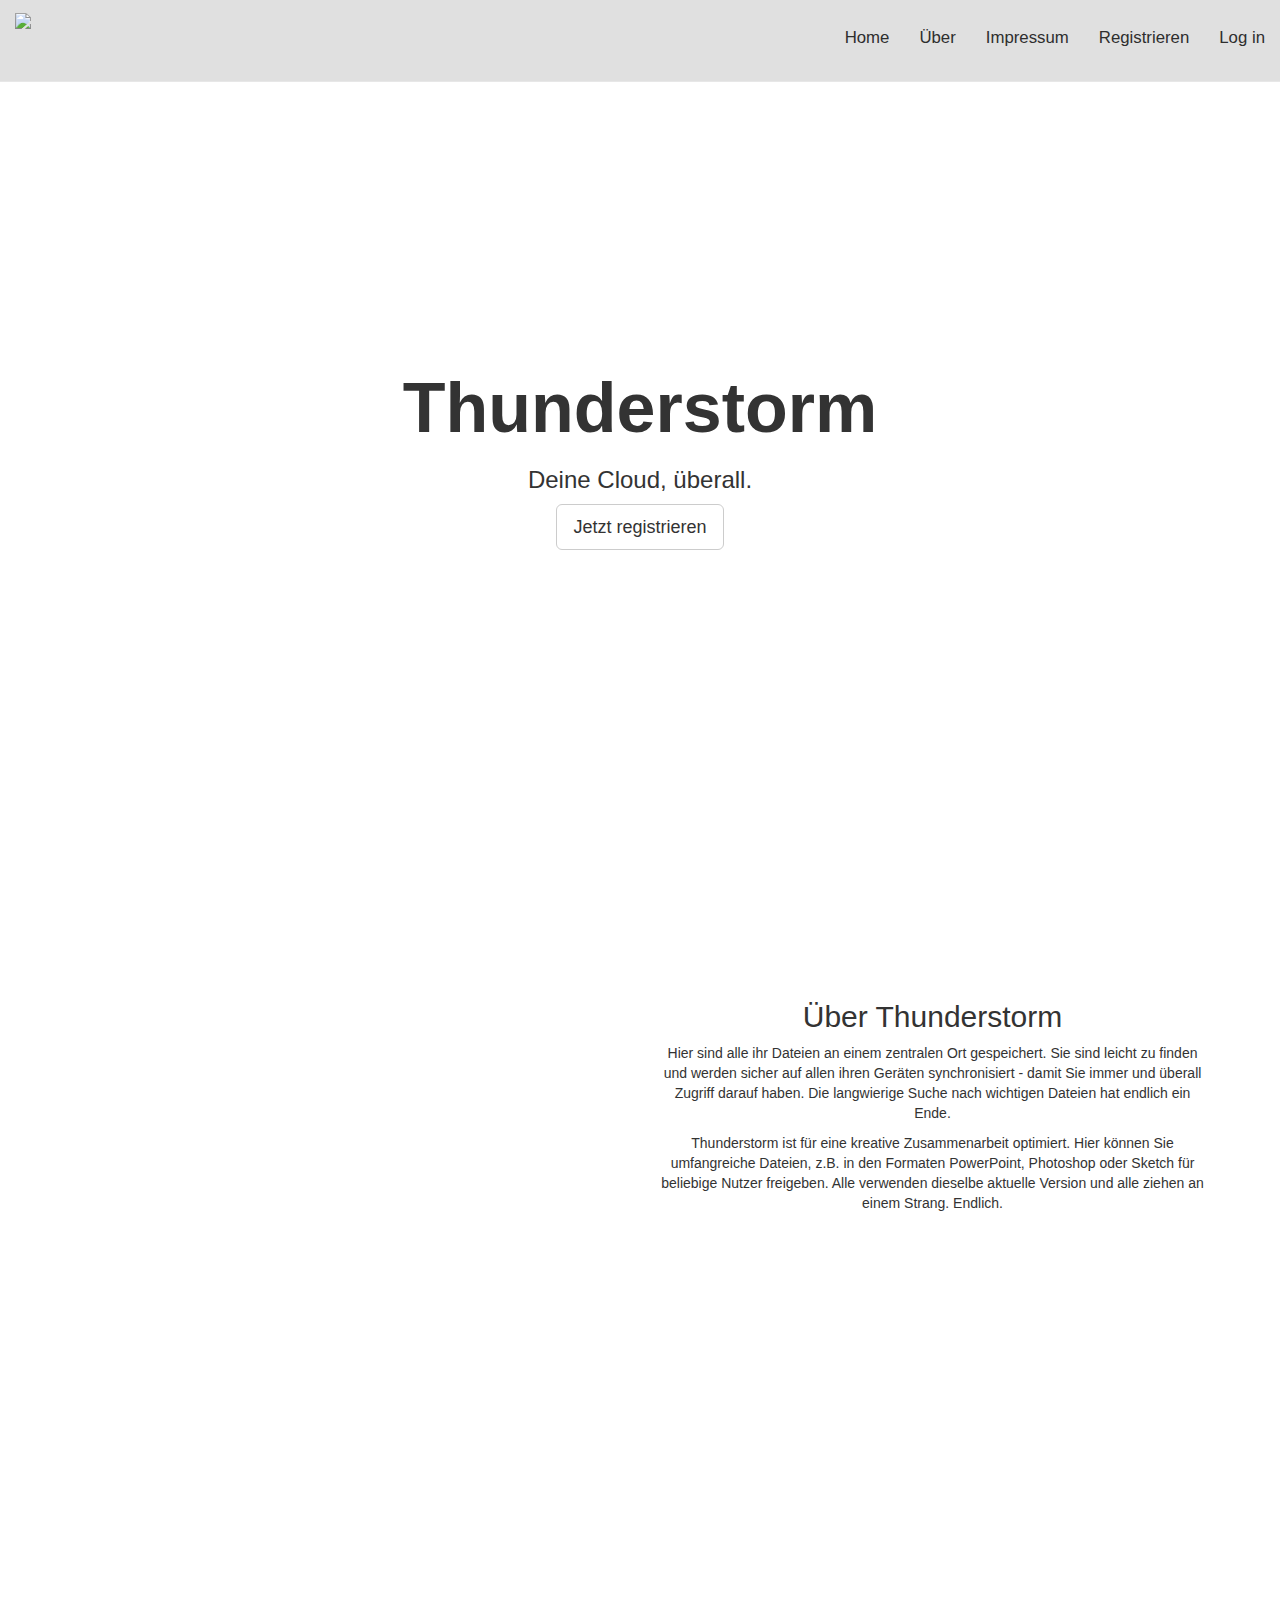
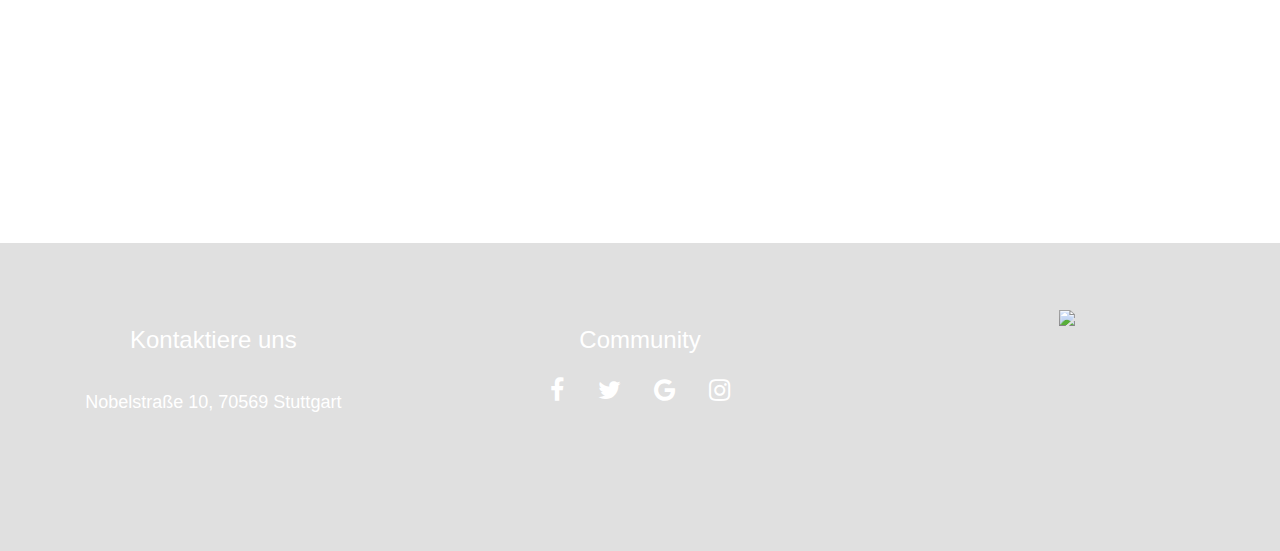
==== index.html @ e66cb4da "Add files via upload" ====
<!DOCTYPE html>
<html>
<head>
  <title>Thunderstorm</title>
  <meta charset="UTF-8" name="viewport" content="width=device-width, initial-scale=1">
  <link rel="stylesheet" href="https://maxcdn.bootstrapcdn.com/bootstrap/3.3.7/css/bootstrap.min.css">
  <link rel="stylesheet" href="https://cdnjs.cloudflare.com/ajax/libs/font-awesome/4.7.0/css/font-awesome.min.css">
  <script src="https://ajax.googleapis.com/ajax/libs/jquery/3.2.1/jquery.min.js"></script>
  <script src="https://maxcdn.bootstrapcdn.com/bootstrap/3.3.7/js/bootstrap.min.js"></script>
  <link href="style.css" rel="stylesheet" />
</head>

<body>

<nav class="navbar navbar-default navbar-fixed-top" role="navigation">
  <div class="container-fluid">
    <div class="navbar-header">
      <button type="button" class="navbar-toggle" data-toggle="collapse" data-target="#navbar-collapse-main">
        <span class="sr-only">Toggle navigation</span>
        <span class="icon-bar"></span>
        <span class="icon-bar"></span>
        <span class="icon-bar"></span>
      </button>
      <a class="navbar-brand" href="#"><img class="bild1" src="bilder/Thunderstorm_Teillogo.png">
      </a>
    </div>
    <div class="collapse navbar-collapse" id="navbar-collapse-main">
      <ul class="nav navbar-nav navbar-right">
        <li><a class="active" href="#">Home</a></li>
        <li><a href="#">Über</a> </li>
        <li><a href="#">Impressum</a> </li>
        <li><a href="#">Registrieren</a> </li>
        <li><a href="#">Log in</a> </li>
      </ul>
    </div>
  </div>
</nav>

<div id="home">
  <div class="landing-text">
    <h1>Thunderstorm</h1>
    <h3>Deine Cloud, überall.</h3>
    <a href="#" class="btn btn-default btn-lg">Jetzt registrieren</a>
  </div>
</div>

<div class="padding">
  <div class="container">
    <div class="row">
      <div class="col-sm-6">
        <img src="">
      </div>
      <div class="col-sm-6 text-center">
        <h2>Über Thunderstorm</h2>
        <p>Hier sind alle ihr Dateien an einem zentralen Ort gespeichert.
        Sie sind leicht zu finden und werden sicher auf allen ihren Geräten synchronisiert - damit
        Sie immer und überall Zugriff darauf haben. Die langwierige Suche nach wichtigen Dateien hat endlich ein Ende.</p>
        <p>Thunderstorm ist für eine kreative Zusammenarbeit optimiert. Hier können Sie umfangreiche
        Dateien, z.B. in den Formaten PowerPoint, Photoshop oder Sketch für beliebige Nutzer freigeben.
        Alle verwenden dieselbe aktuelle Version und alle ziehen an einem Strang. Endlich.</p>
      </div>
    </div>
  </div>
</div>

<div id="fixed">

</div>
<footer class="container-fluid text-center">
  <div class="row">
    <div class="col-sm-4">
      <h3>Kontaktiere uns</h3>
      <br>
      <h4> Nobelstraße 10, 70569 Stuttgart</h4>
      </div>
    <div class="col-sm-4">
      <h3>Community</h3>
      <a href="#" class="fa fa-facebook"></a>
      <a href="#" class="fa fa-twitter"></a>
      <a href="#" class="fa fa-google"></a>
      <a href="#" class="fa fa-instagram"></a>
    </div>
    <div class="col-sm-4">
      <img class="icon" src="bilder/Thunderstorm_Teillogo.png">
    </div>
  </div>
</footer>



</body>
</html>
---- style.css ----
﻿html, body {
    height:100%;
    width: 100%;
}

.navbar {
    background-color:#e0e0e0 ;
    padding: 1% 0;
    font-size: 1.2em;
}

.navbar-brand {
    min-height: 55px;
    padding: 0 15px 5px;
}

.bild1 {
    height: 60px;
}

.navbar-default .navbar-nav li a {
    color: #2e2e2e;
}
.navbar-default .navbar-nav li a:hover, .navbar-default .navbar-nav li a:active {
    color: #FFFFFF;
}

#home {
    background: url(bilder/mountains.jpeg) no-repeat center center fixed;
    display: table;
    height: 100%;
    position: relative;
    width: 100%;
    background-size: cover;
}

.landing-text {
    display: table-cell;
    text-align: center;
    vertical-align: middle;
}

.landing-text h1 {
    font-size: 500%;
    font-weight: 700;
}

.padding {
    padding: 80px 0;
}

#fixed {
    background: url(bilder/background.jpg) no-repeat center center fixed;
    display: table;
    height: 60%;
    position: relative;
    width: 100%;
    background-size: cover;
}

footer {
    width: 100%;
    background-color: #e0e0e0;
    padding:5% 5% 10% 5%;
    color: #FFFFFF;
}

.fa {
    padding:15px;
    font-size: 25px;
    color: #FFFFFF;
}

.fa:hover {
    text-decoration: none;
}

.icon {
    max-width: 200px;
}
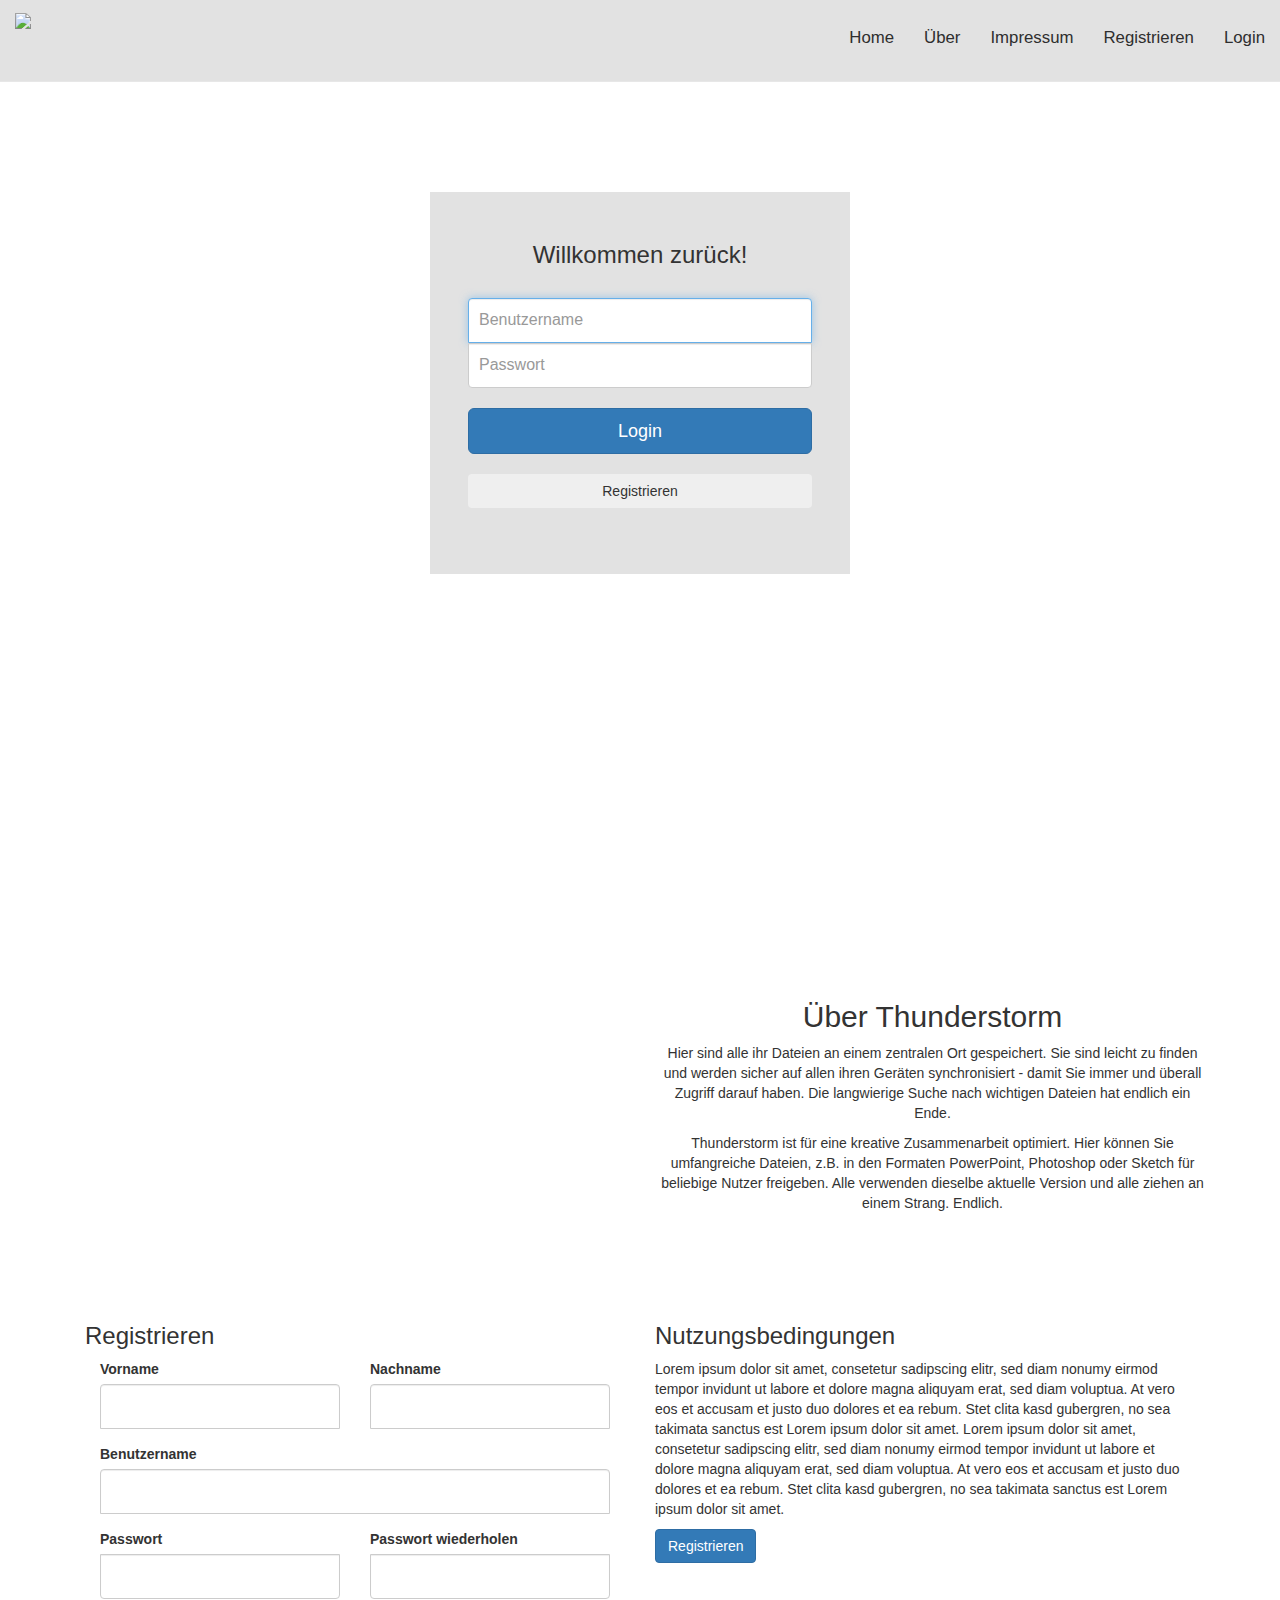
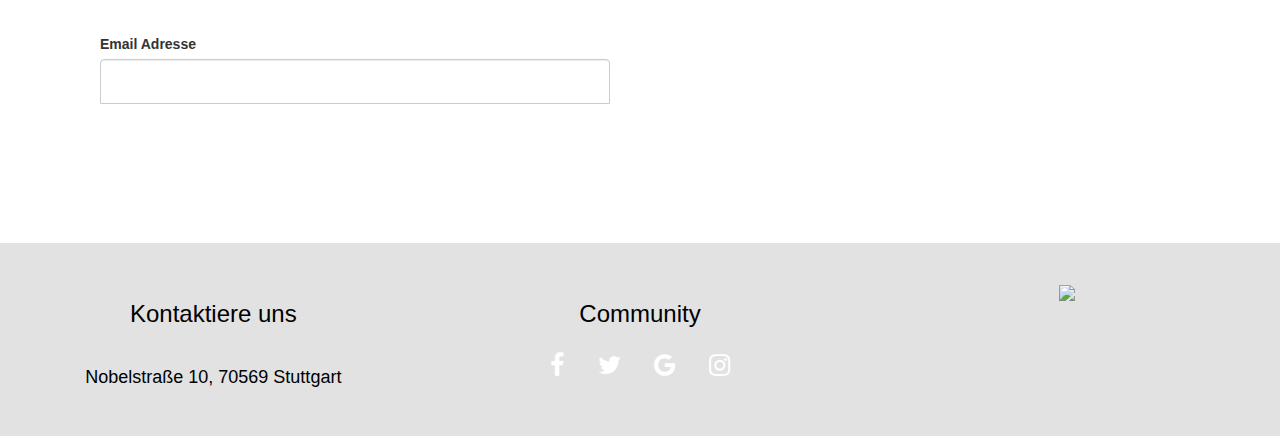
==== commit 360ba2fe: "Add files via upload" ====
--- a/index.html
+++ b/index.html
@@ -27,22 +27,30 @@
     <div class="collapse navbar-collapse" id="navbar-collapse-main">
       <ul class="nav navbar-nav navbar-right">
         <li><a class="active" href="#">Home</a></li>
-        <li><a href="#">Über</a> </li>
+        <li><a href="#über">Über</a> </li>
         <li><a href="#">Impressum</a> </li>
-        <li><a href="#">Registrieren</a> </li>
-        <li><a href="#">Log in</a> </li>
+        <li><a href="#register1">Registrieren</a> </li>
+        <li><a href="#">Login</a> </li>
       </ul>
     </div>
   </div>
 </nav>
 
-<div id="home">
-  <div class="landing-text">
-    <h1>Thunderstorm</h1>
-    <h3>Deine Cloud, überall.</h3>
-    <a href="#" class="btn btn-default btn-lg">Jetzt registrieren</a>
+<div id = "home">
+  <div class="wrapper">
+    <form action="login_do.php" method="post" name="Login_Form" class="form-signin">
+      <h3 class="form-signin-heading">Willkommen zurück!</h3>
+
+
+      <input type="text" class="form-control" name="username" placeholder="Benutzername" required="" autofocus="" />
+      <input type="password" class="form-control" name="password" placeholder="Passwort" required=""/>
+
+      <button class="btn btn-lg btn-primary btn-block"  name="Submit" value="Login" type="Submit">Login</button> <br>
+      <button class="btn btn-secondary btn-block" href="#register1" name="Submit">Registrieren</button>
+    </form>
   </div>
 </div>
+<a name="über"></a>
 
 <div class="padding">
   <div class="container">
@@ -60,12 +68,69 @@
         Alle verwenden dieselbe aktuelle Version und alle ziehen an einem Strang. Endlich.</p>
       </div>
     </div>
+    <a name="register1"></a>
   </div>
 </div>
 
+
 <div id="fixed">
+  <div class="container-fluid">
+    <section class="container">
+      <form action="signupdo.php" method="post">
+      <div class="container-page">
+        <div class="col-md-6">
+          <h3 class="dark-grey">Registrieren</h3>
 
+          <div class="form-group col-lg-6">
+            <label>Vorname</label>
+            <input type="text" name="vorname" class="form-control" id="" value="">
+          </div>
+
+          <div class="form-group col-lg-6">
+            <label>Nachname</label>
+            <input type="text" name="nachname" class="form-control" id="" value="">
+          </div>
+
+          <div class="form-group col-lg-12">
+            <label>Benutzername</label>
+            <input type="text" name="username" class="form-control" id="" value="">
+          </div>
+
+          <div class="form-group col-lg-6">
+            <label>Passwort</label>
+            <input type="password" name="password" class="form-control" id="" value="">
+          </div>
+
+          <div class="form-group col-lg-6">
+            <label>Passwort wiederholen</label>
+            <input type="password" name="passwordconfirm" class="form-control" id="" value="">
+          </div>
+
+          <div class="form-group col-lg-12">
+            <label>Email Adresse</label>
+            <input type="text" name="email" class="form-control" id="" value="">
+          </div>
+
+
+        </div>
+
+        <div class="col-md-6">
+          <h3 class="dark-grey">Nutzungsbedingungen</h3>
+          <p>
+            Lorem ipsum dolor sit amet, consetetur sadipscing elitr, sed diam nonumy eirmod tempor invidunt ut labore et dolore magna aliquyam erat, sed diam voluptua.
+            At vero eos et accusam et justo duo dolores et ea rebum. Stet clita kasd gubergren, no sea takimata sanctus est Lorem ipsum dolor sit amet. Lorem ipsum dolor sit amet,
+            consetetur sadipscing elitr, sed diam nonumy eirmod tempor invidunt ut labore et dolore magna aliquyam erat,
+            sed diam voluptua. At vero eos et accusam et justo duo dolores et ea rebum. Stet clita kasd gubergren, no sea takimata sanctus est Lorem ipsum dolor sit amet.
+          </p>
+
+          <button type="submit" class="btn btn-primary" value="Senden">Registrieren</button>
+        </div>
+      </div>
+      </form>
+    </section>
+  </div>
 </div>
+
 <footer class="container-fluid text-center">
   <div class="row">
     <div class="col-sm-4">
--- a/style.css
+++ b/style.css
@@ -4,7 +4,7 @@
 }
 
 .navbar {
-    background-color:#e0e0e0 ;
+    background-color:#e2e2e2 ;
     padding: 1% 0;
     font-size: 1.2em;
 }
@@ -60,9 +60,10 @@
 
 footer {
     width: 100%;
-    background-color: #e0e0e0;
-    padding:5% 5% 10% 5%;
-    color: #FFFFFF;
+    background-color: #e2e2e2;
+    padding:3% 5% 3% 5%;
+    color: #000000;
+;
 }
 
 .fa {
@@ -76,5 +77,41 @@
 }
 
 .icon {
-    max-width: 200px;
-}+    max-width: 150px;
+}
+
+.wrapper {
+    margin-top: 15%;
+    margin-bottom: 20px;
+}
+
+.form-signin {
+    max-width: 420px;
+    padding: 30px 38px 66px;
+    margin: 0 auto;
+    background-color: #e2e2e2;
+}
+
+.form-signin-heading {
+    text-align:center;
+    margin-bottom: 30px;
+}
+
+.form-control {
+    position: relative;
+    font-size: 16px;
+    height: auto;
+    padding: 10px;
+}
+
+input[type="text"] {
+    margin-bottom: 0px;
+    border-bottom-left-radius: 0;
+    border-bottom-right-radius: 0;
+}
+
+input[type="password"] {
+    margin-bottom: 20px;
+    border-top-left-radius: 0;
+    border-top-right-radius: 0;
+}
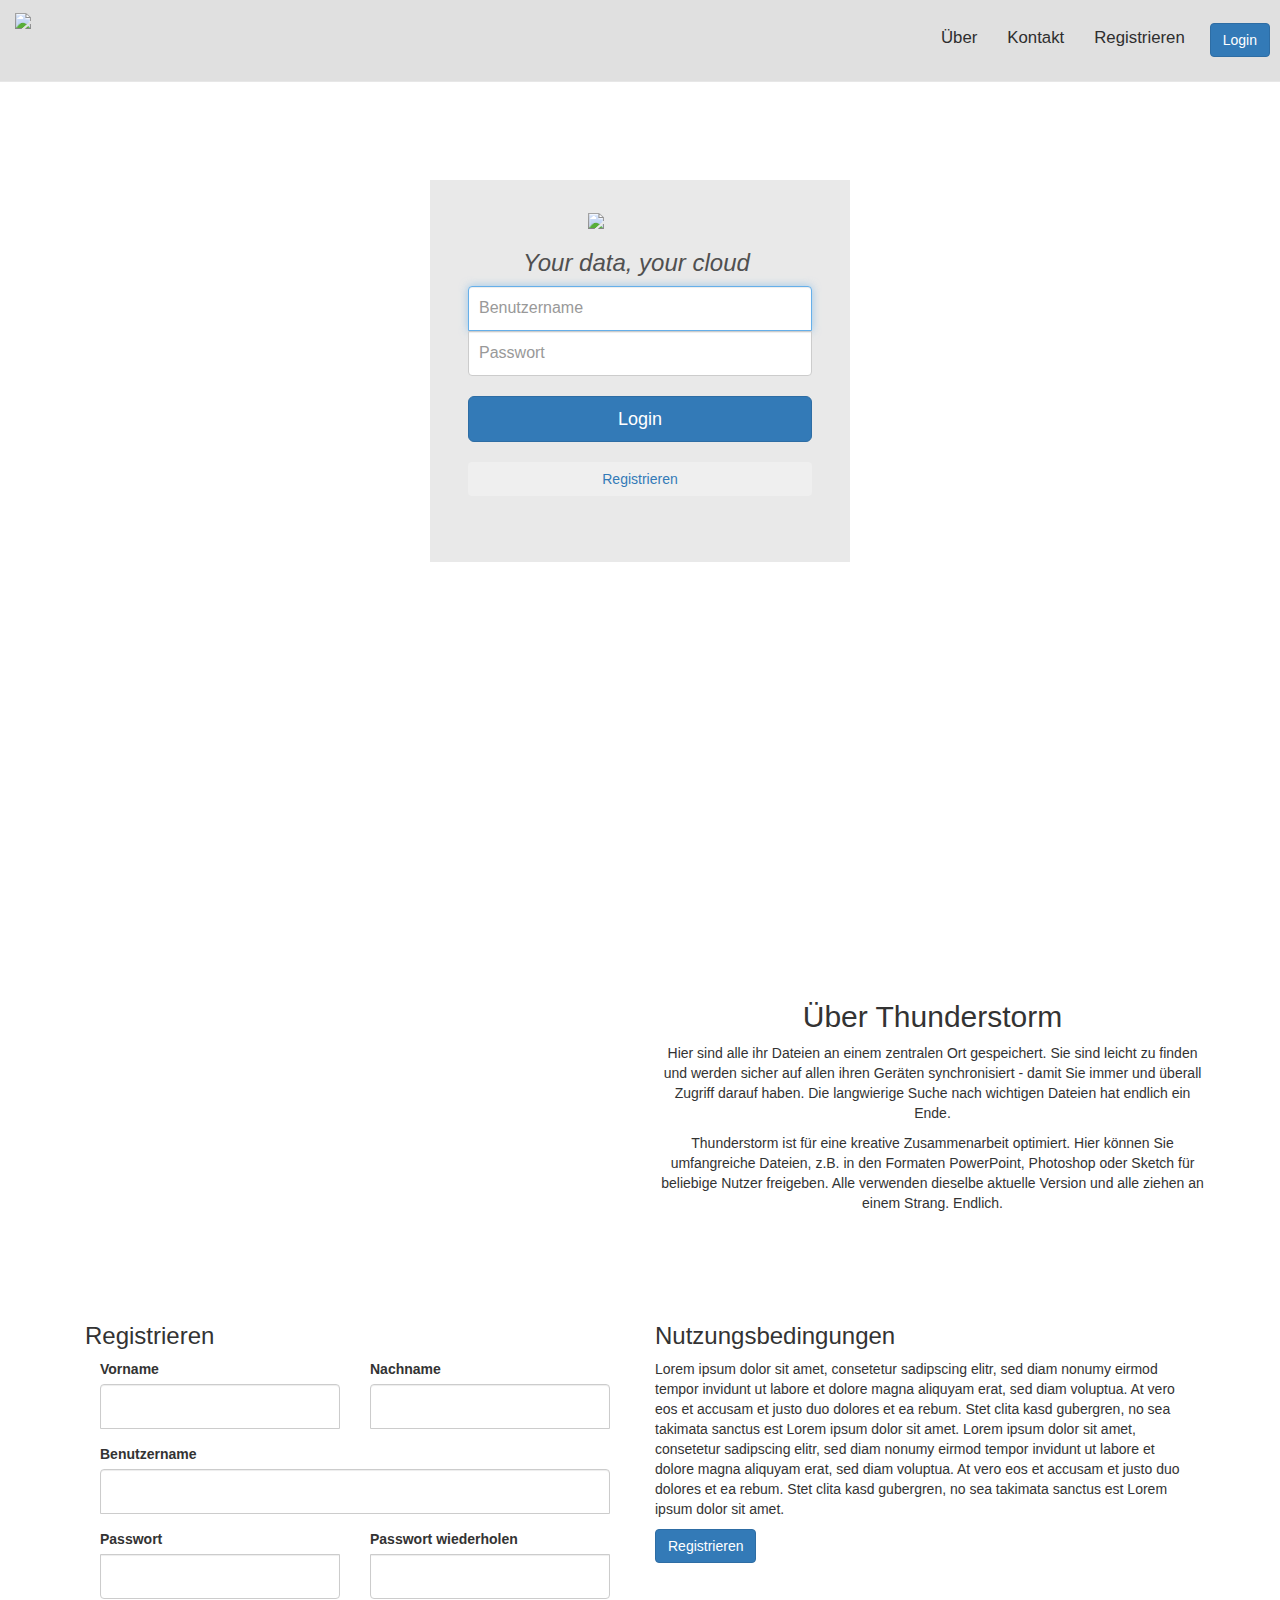
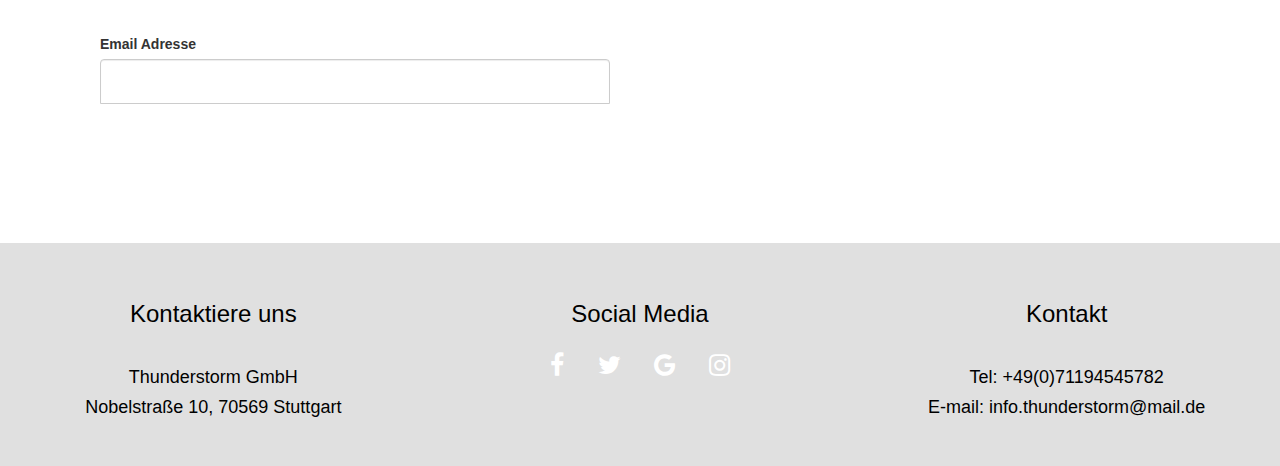
==== commit e8d186fc: "Add files via upload" ====
--- a/index.html
+++ b/index.html
@@ -21,16 +21,15 @@
         <span class="icon-bar"></span>
         <span class="icon-bar"></span>
       </button>
-      <a class="navbar-brand" href="#"><img class="bild1" src="bilder/Thunderstorm_Teillogo.png">
+      <a class="navbar-brand" href="#"><img class="bild1" src="bilder/Thunderstorm_Volllogo_Ohne-Hintergrund.png">
       </a>
     </div>
     <div class="collapse navbar-collapse" id="navbar-collapse-main">
       <ul class="nav navbar-nav navbar-right">
-        <li><a class="active" href="#">Home</a></li>
         <li><a href="#über">Über</a> </li>
-        <li><a href="#">Impressum</a> </li>
+        <li><a href="#bottom">Kontakt</a></li>
         <li><a href="#register1">Registrieren</a> </li>
-        <li><a href="#">Login</a> </li>
+        <a href="#"><button id="loginbutton" type="button" class="btn btn-primary">Login</button></a>
       </ul>
     </div>
   </div>
@@ -39,14 +38,15 @@
 <div id = "home">
   <div class="wrapper">
     <form action="login_do.php" method="post" name="Login_Form" class="form-signin">
-      <h3 class="form-signin-heading">Willkommen zurück!</h3>
+      <img id="loginimage" src="bilder/Thunderstorm_Teillogo.png">
+      <h3 id="logintext">Your data, your cloud</h3>
 
 
       <input type="text" class="form-control" name="username" placeholder="Benutzername" required="" autofocus="" />
       <input type="password" class="form-control" name="password" placeholder="Passwort" required=""/>
 
       <button class="btn btn-lg btn-primary btn-block"  name="Submit" value="Login" type="Submit">Login</button> <br>
-      <button class="btn btn-secondary btn-block" href="#register1" name="Submit">Registrieren</button>
+      <a href="#register1"><button class="btn btn-secondary btn-block">Registrieren</button></a>
     </form>
   </div>
 </div>
@@ -132,21 +132,25 @@
 </div>
 
 <footer class="container-fluid text-center">
+  <a name="bottom"></a>
   <div class="row">
     <div class="col-sm-4">
-      <h3>Kontaktiere uns</h3>
-      <br>
-      <h4> Nobelstraße 10, 70569 Stuttgart</h4>
+      <h3>Kontaktiere uns</h3> <br>
+      <h4> Thunderstorm GmbH</h4>
+      <h4>Nobelstraße 10, 70569 Stuttgart</h4>
       </div>
     <div class="col-sm-4">
-      <h3>Community</h3>
+      <h3>Social Media</h3>
       <a href="#" class="fa fa-facebook"></a>
       <a href="#" class="fa fa-twitter"></a>
       <a href="#" class="fa fa-google"></a>
       <a href="#" class="fa fa-instagram"></a>
     </div>
     <div class="col-sm-4">
-      <img class="icon" src="bilder/Thunderstorm_Teillogo.png">
+      <h3>Kontakt</h3> <br>
+      <h4> Tel: +49(0)71194545782</h4>
+      <h4> E-mail: info.thunderstorm@mail.de</h4>
+
     </div>
   </div>
 </footer>
--- a/style.css
+++ b/style.css
@@ -4,7 +4,7 @@
 }
 
 .navbar {
-    background-color:#e2e2e2 ;
+    background-color:rgba(224, 224, 224);
     padding: 1% 0;
     font-size: 1.2em;
 }
@@ -26,7 +26,7 @@
 }
 
 #home {
-    background: url(bilder/mountains.jpeg) no-repeat center center fixed;
+    background: url(bilder/Startbild.jpg) no-repeat center center fixed;
     display: table;
     height: 100%;
     position: relative;
@@ -50,7 +50,7 @@
 }
 
 #fixed {
-    background: url(bilder/background.jpg) no-repeat center center fixed;
+    background: url("bilder/desk-3139127_1920.jpg")no-repeat center center fixed;
     display: table;
     height: 60%;
     position: relative;
@@ -58,9 +58,10 @@
     background-size: cover;
 }
 
+
 footer {
     width: 100%;
-    background-color: #e2e2e2;
+    background-color: #e0e0e0;
     padding:3% 5% 3% 5%;
     color: #000000;
 ;
@@ -81,7 +82,7 @@
 }
 
 .wrapper {
-    margin-top: 15%;
+    margin-top: 180px;
     margin-bottom: 20px;
 }
 
@@ -89,7 +90,7 @@
     max-width: 420px;
     padding: 30px 38px 66px;
     margin: 0 auto;
-    background-color: #e2e2e2;
+    background-color: rgba(224, 224, 224, 0.7);
 }
 
 .form-signin-heading {
@@ -115,3 +116,17 @@
     border-top-left-radius: 0;
     border-top-right-radius: 0;
 }
+ #loginbutton {
+     margin: 10px;
+ }
+
+ #loginimage {
+     max-width: 25%;
+     margin-left: 35%;
+ }
+
+ #logintext {
+     margin-left: 16%;
+     color: rgba(80,80,80,1);
+     font-style: italic;
+ }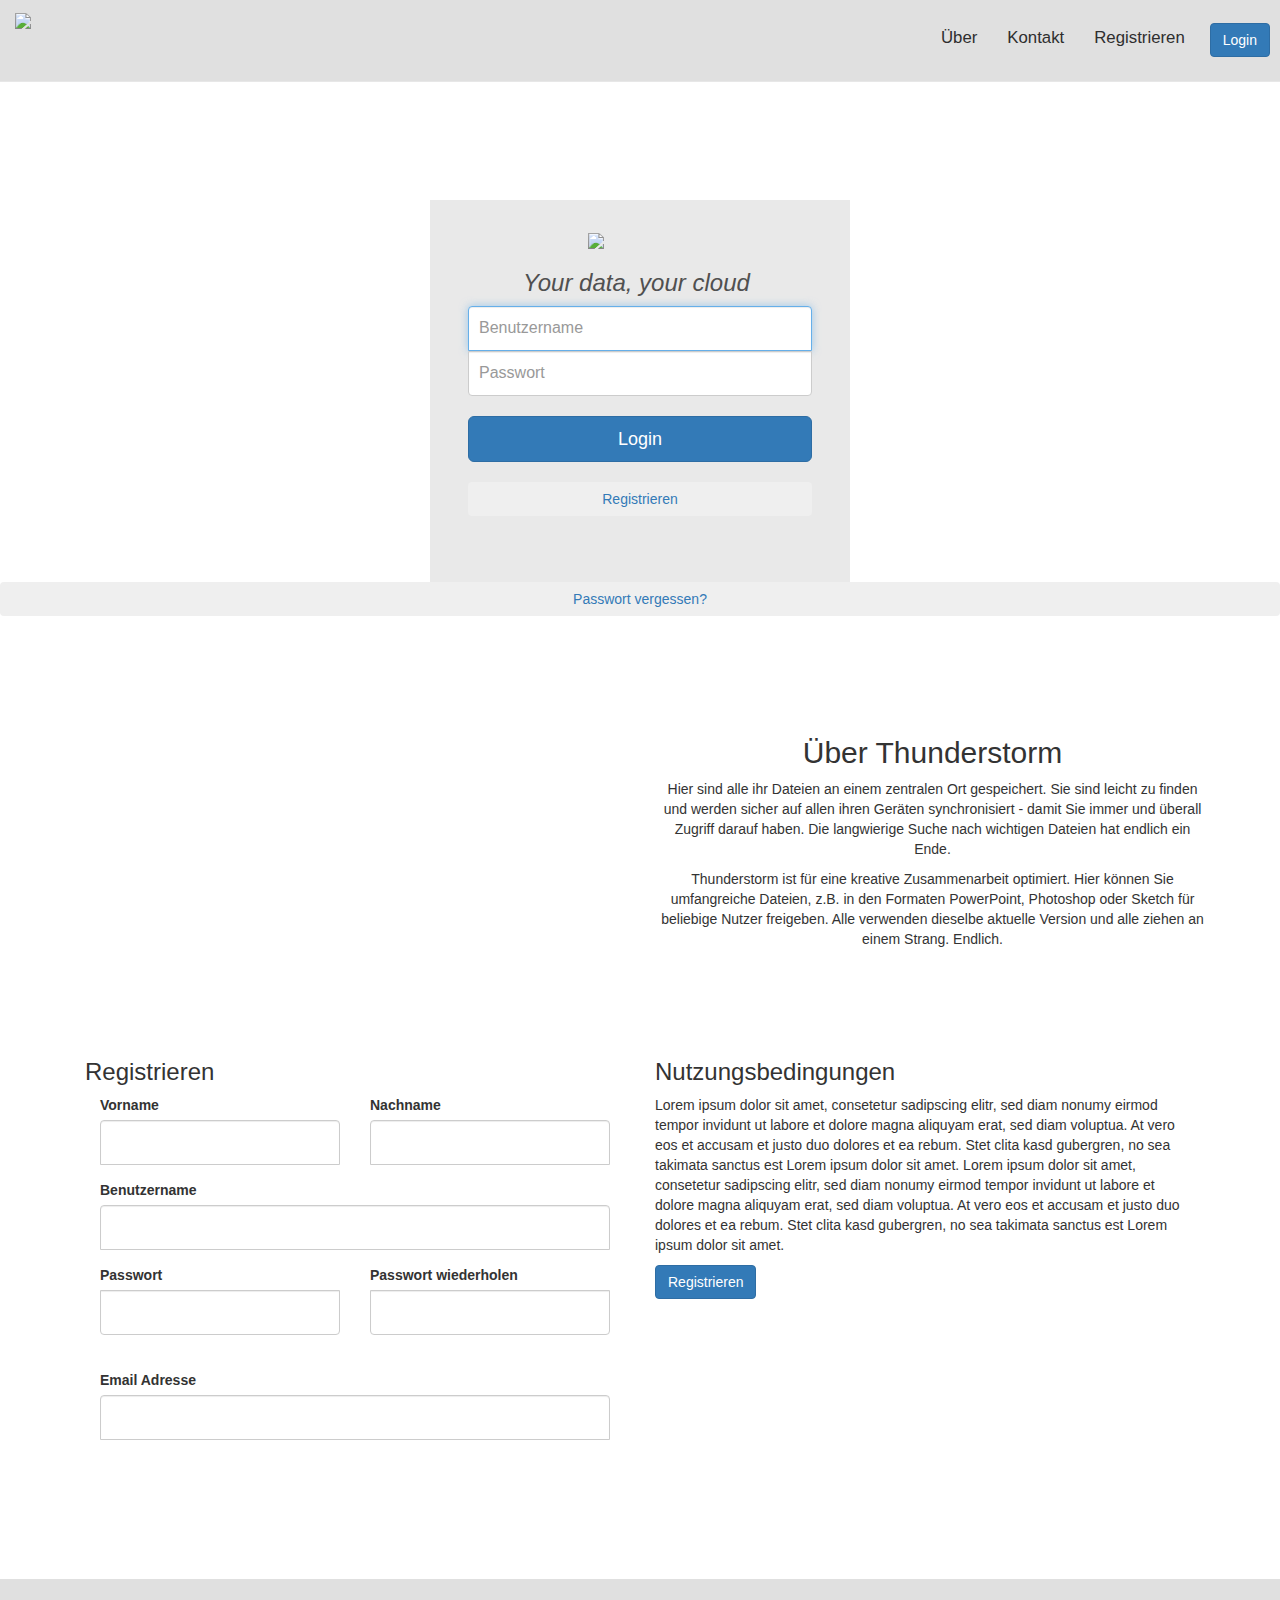
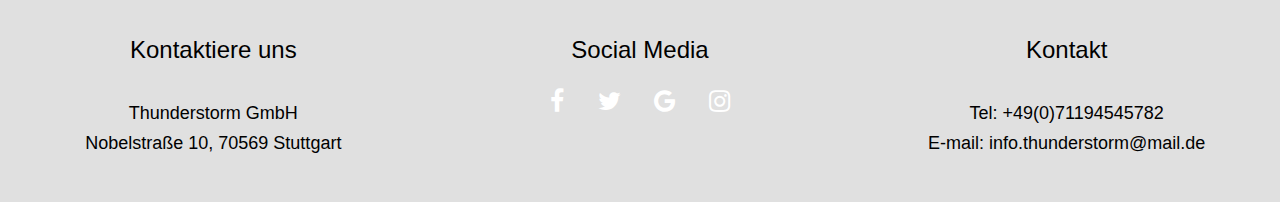
==== commit 6d20db31: "Add files via upload" ====
--- a/index.html
+++ b/index.html
@@ -35,7 +35,7 @@
   </div>
 </nav>
 
-<div id = "home">
+<div> id = "home">
   <div class="wrapper">
     <form action="login_do.php" method="post" name="Login_Form" class="form-signin">
       <img id="loginimage" src="bilder/Thunderstorm_Teillogo.png">
@@ -48,6 +48,8 @@
       <button class="btn btn-lg btn-primary btn-block"  name="Submit" value="Login" type="Submit">Login</button> <br>
       <a href="#register1"><button class="btn btn-secondary btn-block">Registrieren</button></a>
     </form>
+
+    <a href="password_forgotdo.php"><button class="btn btn-secondary btn-block">Passwort vergessen?</button></a>
   </div>
 </div>
 <a name="über"></a>
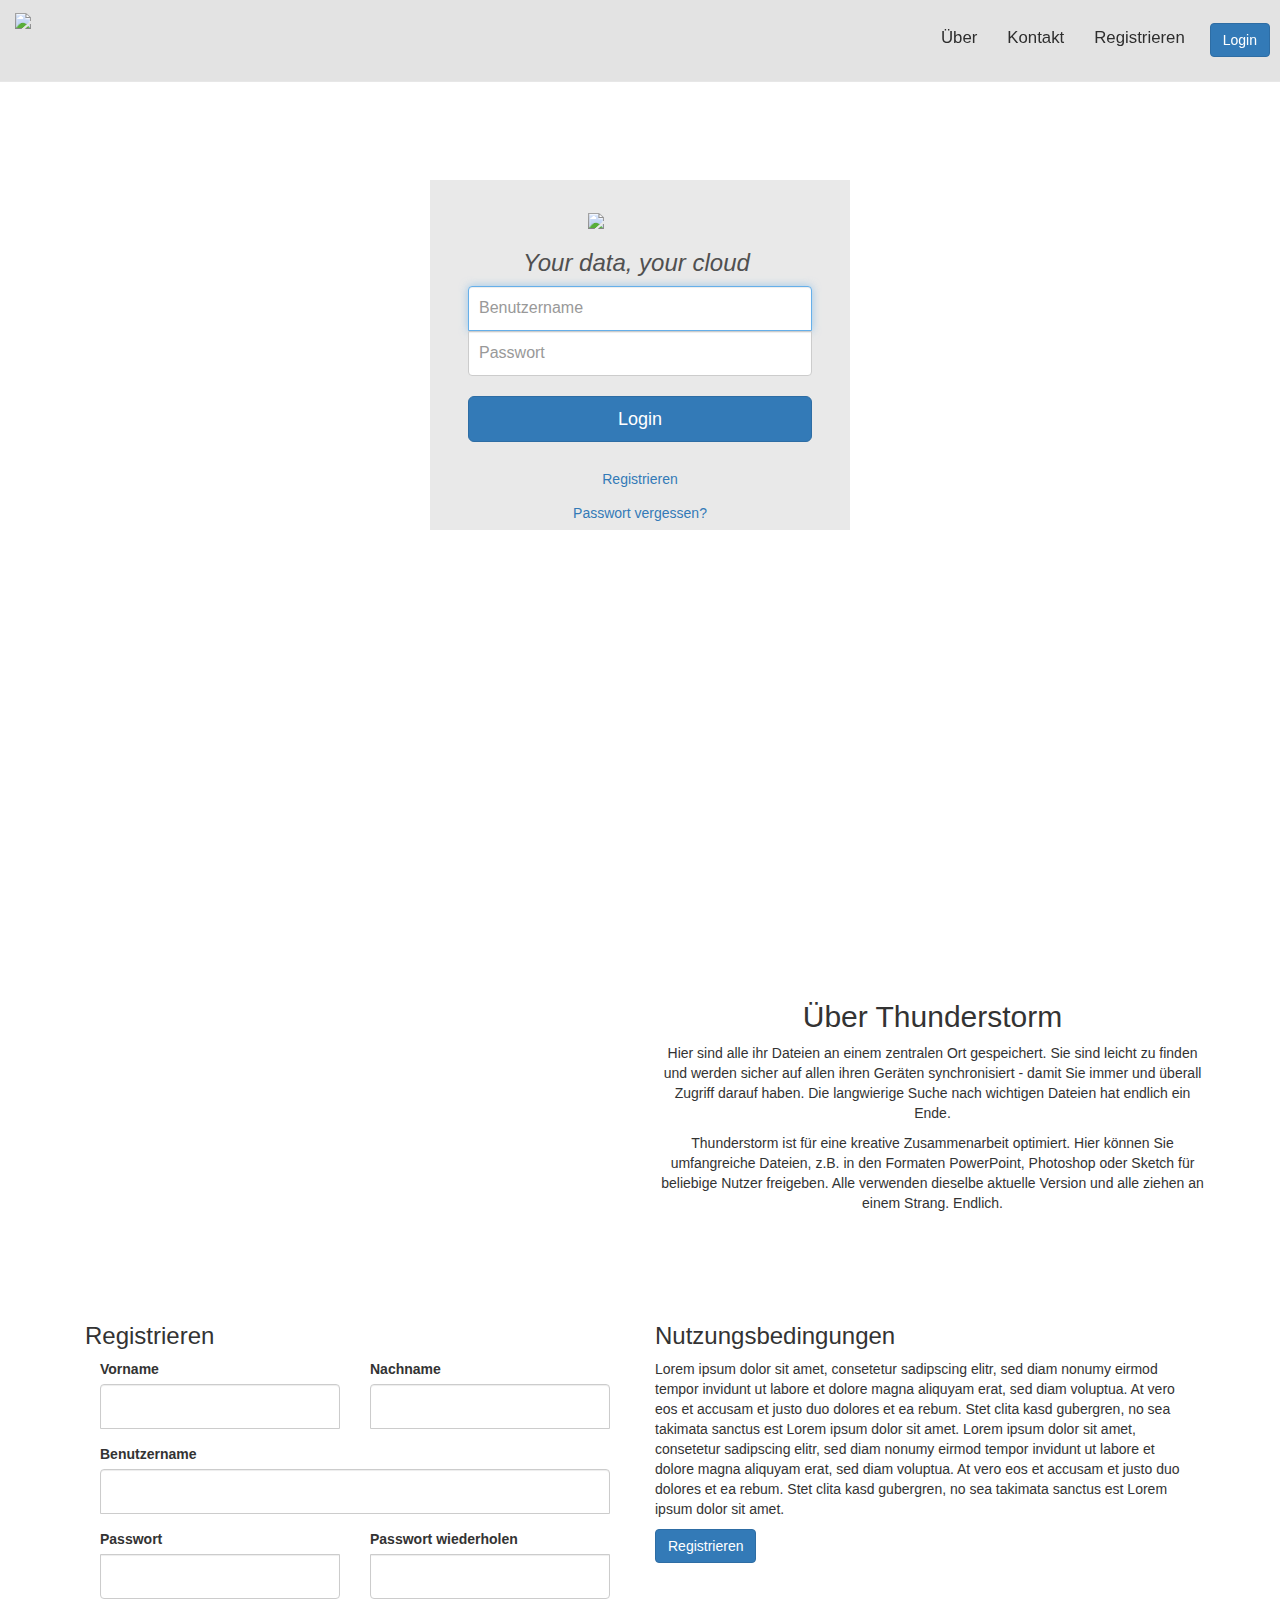
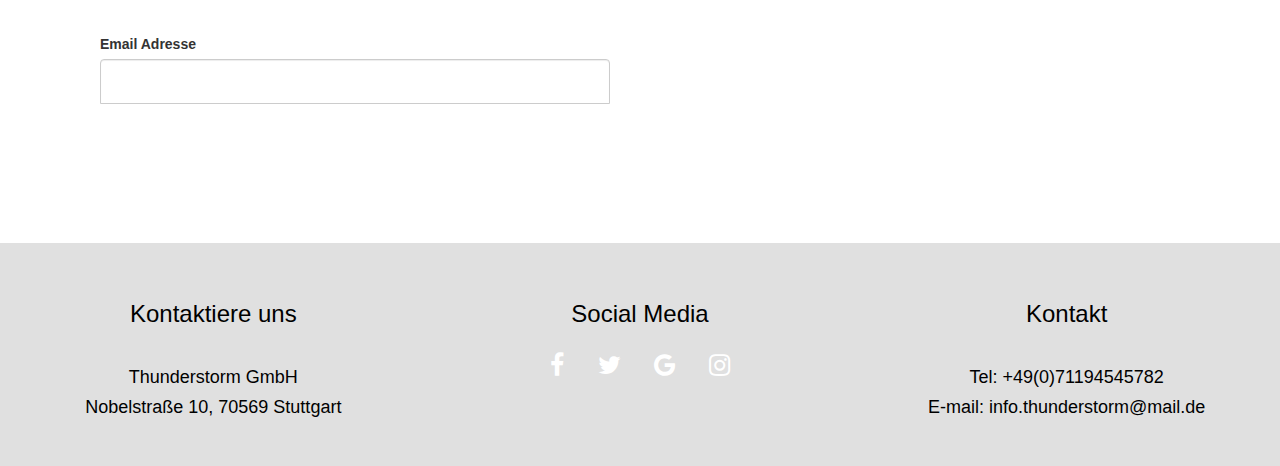
==== commit 534cae2f: "Add files via upload" ====
--- a/index.html
+++ b/index.html
@@ -35,8 +35,9 @@
   </div>
 </nav>
 
-<div> id = "home">
+<div id = "home">
   <div class="wrapper">
+    <div class="loginfeld">
     <form action="login_do.php" method="post" name="Login_Form" class="form-signin">
       <img id="loginimage" src="bilder/Thunderstorm_Teillogo.png">
       <h3 id="logintext">Your data, your cloud</h3>
@@ -46,10 +47,15 @@
       <input type="password" class="form-control" name="password" placeholder="Passwort" required=""/>
 
       <button class="btn btn-lg btn-primary btn-block"  name="Submit" value="Login" type="Submit">Login</button> <br>
-      <a href="#register1"><button class="btn btn-secondary btn-block">Registrieren</button></a>
+
+
     </form>
+      <a href="#register1" class="btn btn-secondary btn-block">Registrieren</a>
+    <div style="text-align:center">
+      <a id="password_forgot" href="password_forgot.html"><button class="btn btn-link">Passwort vergessen?</button></a>
+    </div>
 
-    <a href="password_forgotdo.php"><button class="btn btn-secondary btn-block">Passwort vergessen?</button></a>
+    </div>
   </div>
 </div>
 <a name="über"></a>
--- a/style.css
+++ b/style.css
@@ -4,7 +4,7 @@
 }
 
 .navbar {
-    background-color:rgba(224, 224, 224);
+    background-color:rgba(224, 224, 224,0.9);
     padding: 1% 0;
     font-size: 1.2em;
 }
@@ -88,9 +88,10 @@
 
 .form-signin {
     max-width: 420px;
-    padding: 30px 38px 66px;
+    padding-top: 30px;
+    padding-left: 38px;
+    padding-right: 38px;
     margin: 0 auto;
-    background-color: rgba(224, 224, 224, 0.7);
 }
 
 .form-signin-heading {
@@ -109,6 +110,7 @@
     margin-bottom: 0px;
     border-bottom-left-radius: 0;
     border-bottom-right-radius: 0;
+
 }
 
 input[type="password"] {
@@ -129,4 +131,21 @@
      margin-left: 16%;
      color: rgba(80,80,80,1);
      font-style: italic;
- }+ }
+
+ #password_forgot {
+
+
+ }
+
+
+
+#password_forgotdo {
+    margin-top: 20px;
+}
+
+.loginfeld {
+    max-width: 420px;
+    margin: 0 auto;
+    background-color: rgba(224, 224, 224, 0.7);
+}
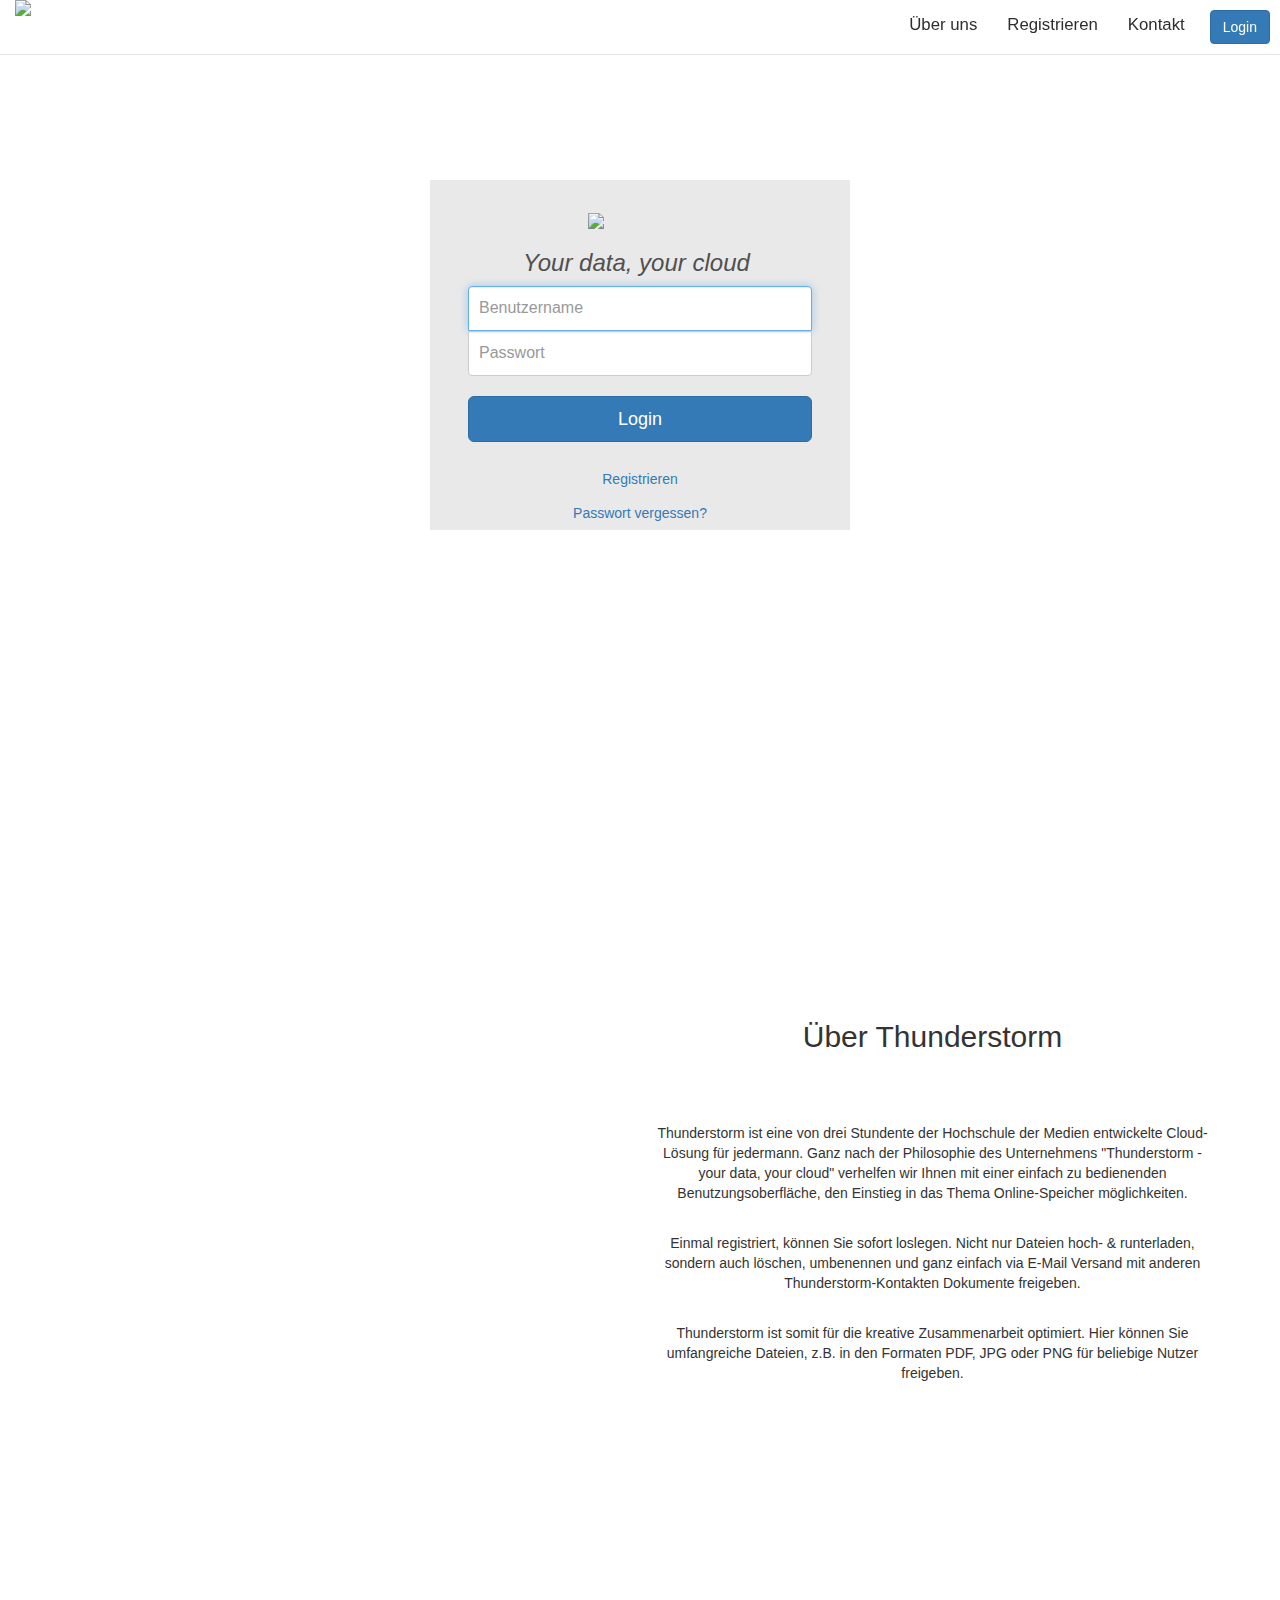
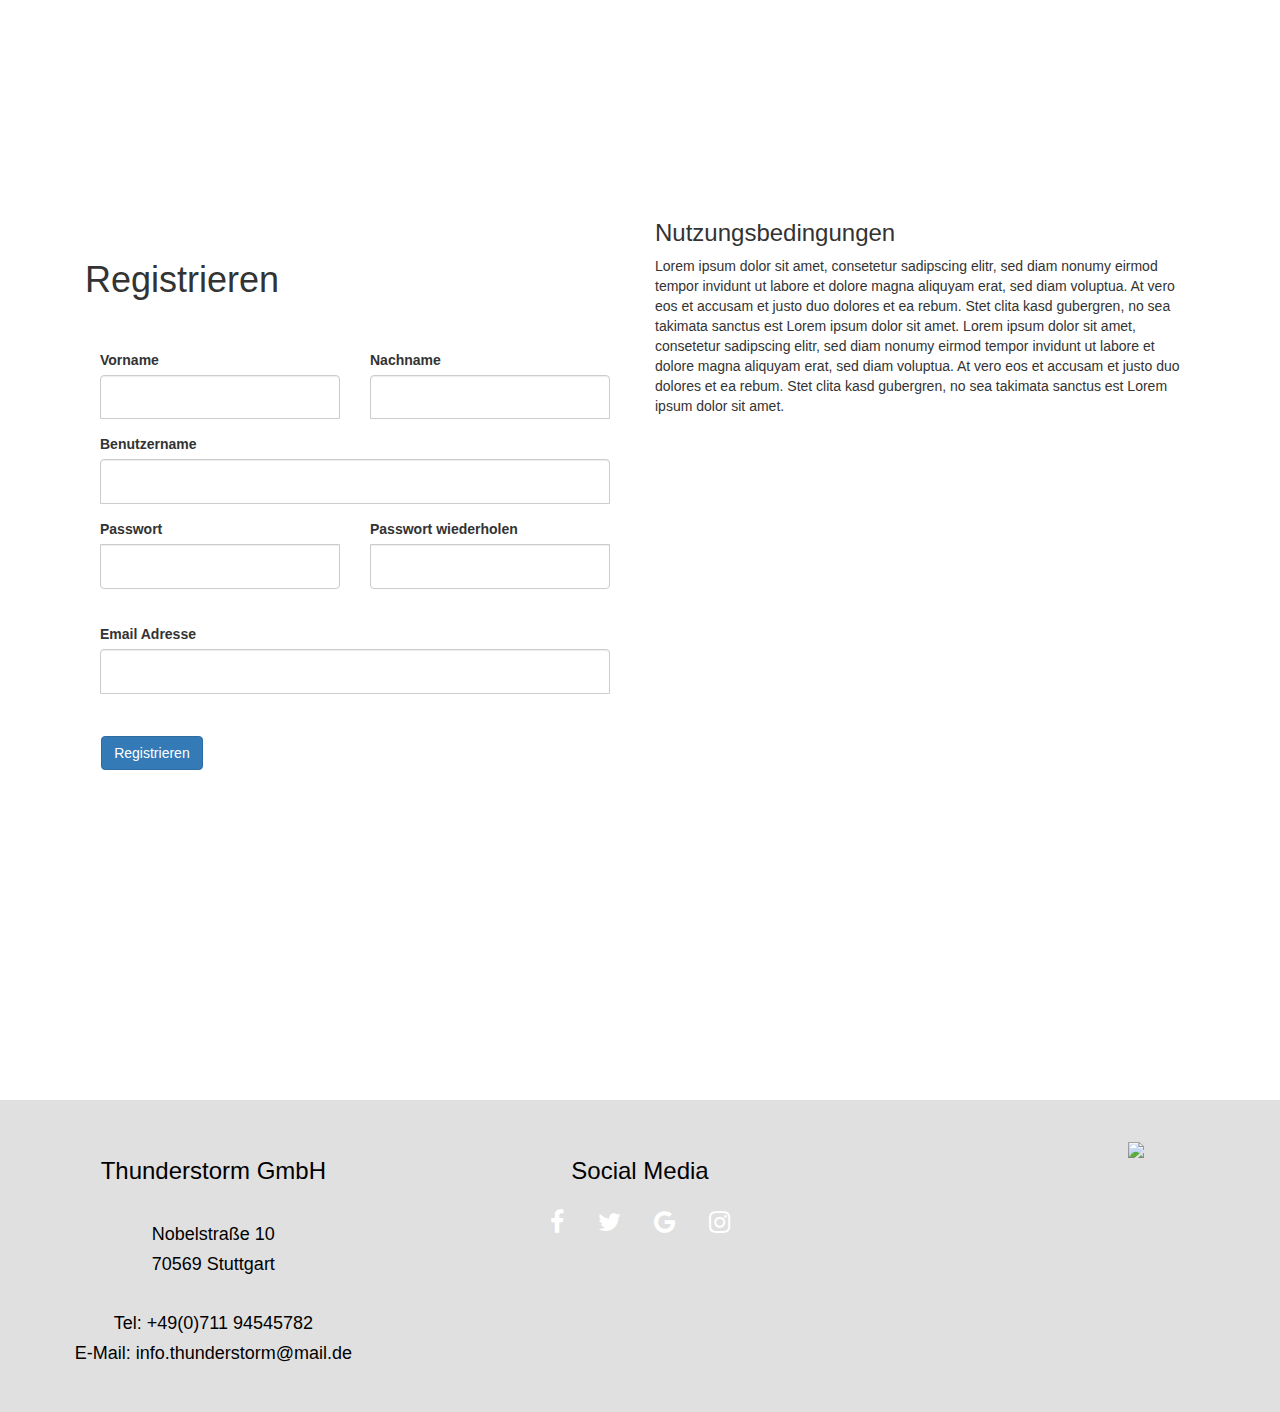
==== commit 237505f7: "Add files via upload" ====
--- a/index.html
+++ b/index.html
@@ -26,10 +26,10 @@
     </div>
     <div class="collapse navbar-collapse" id="navbar-collapse-main">
       <ul class="nav navbar-nav navbar-right">
-        <li><a href="#über">Über</a> </li>
-        <li><a href="#bottom">Kontakt</a></li>
-        <li><a href="#register1">Registrieren</a> </li>
-        <a href="#"><button id="loginbutton" type="button" class="btn btn-primary">Login</button></a>
+        <li><a id=navbar_aboutus href="#über">Über uns</a> </li>
+        <li><a id=navbar_register href="#register1">Registrieren</a> </li>
+        <li><a id=navbar_kontakt href="#bottom">Kontakt</a></li>
+        <li> </li><a href="#"><button id="loginbutton" type="button" class="btn btn-primary">Login</button></a> </li>
       </ul>
     </div>
   </div>
@@ -60,64 +60,97 @@
 </div>
 <a name="über"></a>
 
-<div class="padding">
+<div class="padding" id="About">
   <div class="container">
+
     <div class="row">
-      <div class="col-sm-6">
+
+      <div class="col-sm-6" >
+
         <img src="">
       </div>
       <div class="col-sm-6 text-center">
+        <br>
         <h2>Über Thunderstorm</h2>
-        <p>Hier sind alle ihr Dateien an einem zentralen Ort gespeichert.
-        Sie sind leicht zu finden und werden sicher auf allen ihren Geräten synchronisiert - damit
-        Sie immer und überall Zugriff darauf haben. Die langwierige Suche nach wichtigen Dateien hat endlich ein Ende.</p>
-        <p>Thunderstorm ist für eine kreative Zusammenarbeit optimiert. Hier können Sie umfangreiche
-        Dateien, z.B. in den Formaten PowerPoint, Photoshop oder Sketch für beliebige Nutzer freigeben.
-        Alle verwenden dieselbe aktuelle Version und alle ziehen an einem Strang. Endlich.</p>
-      </div>
-    </div>
+        <br>
+        <br>
+        <br>
+        <p> Thunderstorm ist eine von drei Stundente der Hochschule der Medien entwickelte Cloud-Lösung für jedermann.
+          Ganz nach der Philosophie des Unternehmens "Thunderstorm - your data, your cloud" verhelfen wir Ihnen mit einer einfach zu bedienenden Benutzungsoberfläche,
+          den Einstieg in das Thema Online-Speicher möglichkeiten.
+          <br>
+          <br>
+
+          <p> Einmal registriert, können Sie sofort loslegen. Nicht nur Dateien hoch- & runterladen, sondern auch löschen,
+        umbenennen und ganz einfach via E-Mail Versand mit anderen Thunderstorm-Kontakten Dokumente freigeben.
+        <br>
+        <br>
+
+        <p>Thunderstorm ist somit für die kreative Zusammenarbeit optimiert. Hier können Sie umfangreiche
+        Dateien, z.B. in den Formaten PDF, JPG oder PNG für beliebige Nutzer freigeben.
+      </div>
+    </div>
+
+  </div>
+
+</div>
+
+
+<div id="fixed">
+  <div class="container-fluid" >
     <a name="register1"></a>
-  </div>
-</div>
-
-
-<div id="fixed">
-  <div class="container-fluid">
-    <section class="container">
+    <section class="container" >
       <form action="signupdo.php" method="post">
-      <div class="container-page">
+      <div class="container-page" >
         <div class="col-md-6">
-          <h3 class="dark-grey">Registrieren</h3>
-
+          <br>
+          <br>
+          <h1 class="dark-grey">Registrieren</h1>
+          <br>
+          <br>
           <div class="form-group col-lg-6">
             <label>Vorname</label>
             <input type="text" name="vorname" class="form-control" id="" value="">
           </div>
 
-          <div class="form-group col-lg-6">
+
+          <div class="form-group col-lg-6" id="lastname">
             <label>Nachname</label>
             <input type="text" name="nachname" class="form-control" id="" value="">
           </div>
+          <br>
+          <br>
 
           <div class="form-group col-lg-12">
             <label>Benutzername</label>
             <input type="text" name="username" class="form-control" id="" value="">
           </div>
+          <br>
+          <br>
 
           <div class="form-group col-lg-6">
             <label>Passwort</label>
             <input type="password" name="password" class="form-control" id="" value="">
           </div>
+          <br>
+          <br>
 
           <div class="form-group col-lg-6">
             <label>Passwort wiederholen</label>
             <input type="password" name="passwordconfirm" class="form-control" id="" value="">
           </div>
+          <br>
+          <br>
 
           <div class="form-group col-lg-12">
             <label>Email Adresse</label>
             <input type="text" name="email" class="form-control" id="" value="">
           </div>
+          <br>
+          <br>
+
+
+          <button id="registerbutton" type="submit" class="btn btn-primary" value="Senden">Registrieren</button>
 
 
         </div>
@@ -126,12 +159,12 @@
           <h3 class="dark-grey">Nutzungsbedingungen</h3>
           <p>
             Lorem ipsum dolor sit amet, consetetur sadipscing elitr, sed diam nonumy eirmod tempor invidunt ut labore et dolore magna aliquyam erat, sed diam voluptua.
-            At vero eos et accusam et justo duo dolores et ea rebum. Stet clita kasd gubergren, no sea takimata sanctus est Lorem ipsum dolor sit amet. Lorem ipsum dolor sit amet,
-            consetetur sadipscing elitr, sed diam nonumy eirmod tempor invidunt ut labore et dolore magna aliquyam erat,
-            sed diam voluptua. At vero eos et accusam et justo duo dolores et ea rebum. Stet clita kasd gubergren, no sea takimata sanctus est Lorem ipsum dolor sit amet.
+          At vero eos et accusam et justo duo dolores et ea rebum. Stet clita kasd gubergren, no sea takimata sanctus est Lorem ipsum dolor sit amet. Lorem ipsum dolor sit amet,
+          consetetur sadipscing elitr, sed diam nonumy eirmod tempor invidunt ut labore et dolore magna aliquyam erat,
+          sed diam voluptua. At vero eos et accusam et justo duo dolores et ea rebum. Stet clita kasd gubergren, no sea takimata sanctus est Lorem ipsum dolor sit amet.
           </p>
 
-          <button type="submit" class="btn btn-primary" value="Senden">Registrieren</button>
+
         </div>
       </div>
       </form>
@@ -143,9 +176,11 @@
   <a name="bottom"></a>
   <div class="row">
     <div class="col-sm-4">
-      <h3>Kontaktiere uns</h3> <br>
-      <h4> Thunderstorm GmbH</h4>
-      <h4>Nobelstraße 10, 70569 Stuttgart</h4>
+      <h3>Thunderstorm GmbH</h3> <br>
+      <h4>Nobelstraße 10 </h4>
+      <h4>70569 Stuttgart</h4> <br>
+      <h4> Tel: +49(0)711 94545782 </h4>
+      <h4> E-Mail: info.thunderstorm@mail.de</h4>
       </div>
     <div class="col-sm-4">
       <h3>Social Media</h3>
@@ -155,10 +190,7 @@
       <a href="#" class="fa fa-instagram"></a>
     </div>
     <div class="col-sm-4">
-      <h3>Kontakt</h3> <br>
-      <h4> Tel: +49(0)71194545782</h4>
-      <h4> E-mail: info.thunderstorm@mail.de</h4>
-
+      <img id="footerimage" src="bilder/Thunderstorm_weiss.png">
     </div>
   </div>
 </footer>
--- a/style.css
+++ b/style.css
@@ -4,29 +4,56 @@
 }
 
 .navbar {
-    background-color:rgba(224, 224, 224,0.9);
-    padding: 1% 0;
+    background-color:rgba(255, 255, 255,0.9);
+    padding: 0% 0;
     font-size: 1.2em;
 }
 
 .navbar-brand {
-    min-height: 55px;
+    min-height: 40px;
     padding: 0 15px 5px;
 }
 
 .bild1 {
-    height: 60px;
+    height: 40px;
 }
 
 .navbar-default .navbar-nav li a {
     color: #2e2e2e;
+
 }
 .navbar-default .navbar-nav li a:hover, .navbar-default .navbar-nav li a:active {
-    color: #FFFFFF;
+    color: #070076;
+
 }
 
+#About
+{
+    height: 100%;
+    display: table;
+    position: relative;
+    width: 100%;
+    background-size: cover;
+
+}
+
+#Contact
+{
+    height: 100%;
+    display: table;
+    position: relative;
+    width: 100%;
+    background-size: cover;
+}
+
+
+#loginbutton {
+    margin: 10px;
+}
+
+
 #home {
-    background: url(bilder/Startbild.jpg) no-repeat center center fixed;
+    background: url(bilder/Startbild_1.jpg) repeat center center fixed;
     display: table;
     height: 100%;
     position: relative;
@@ -52,7 +79,7 @@
 #fixed {
     background: url("bilder/desk-3139127_1920.jpg")no-repeat center center fixed;
     display: table;
-    height: 60%;
+    height: 100%;
     position: relative;
     width: 100%;
     background-size: cover;
@@ -118,9 +145,7 @@
     border-top-left-radius: 0;
     border-top-right-radius: 0;
 }
- #loginbutton {
-     margin: 10px;
- }
+
 
  #loginimage {
      max-width: 25%;
@@ -149,3 +174,18 @@
     margin: 0 auto;
     background-color: rgba(224, 224, 224, 0.7);
 }
+
+
+
+#registerbutton
+
+{
+    margin-left: 3%;
+    margin-top: 5%;
+
+}
+
+#footerimage {
+    margin-left: 35%;
+    max-width: 150px;
+}
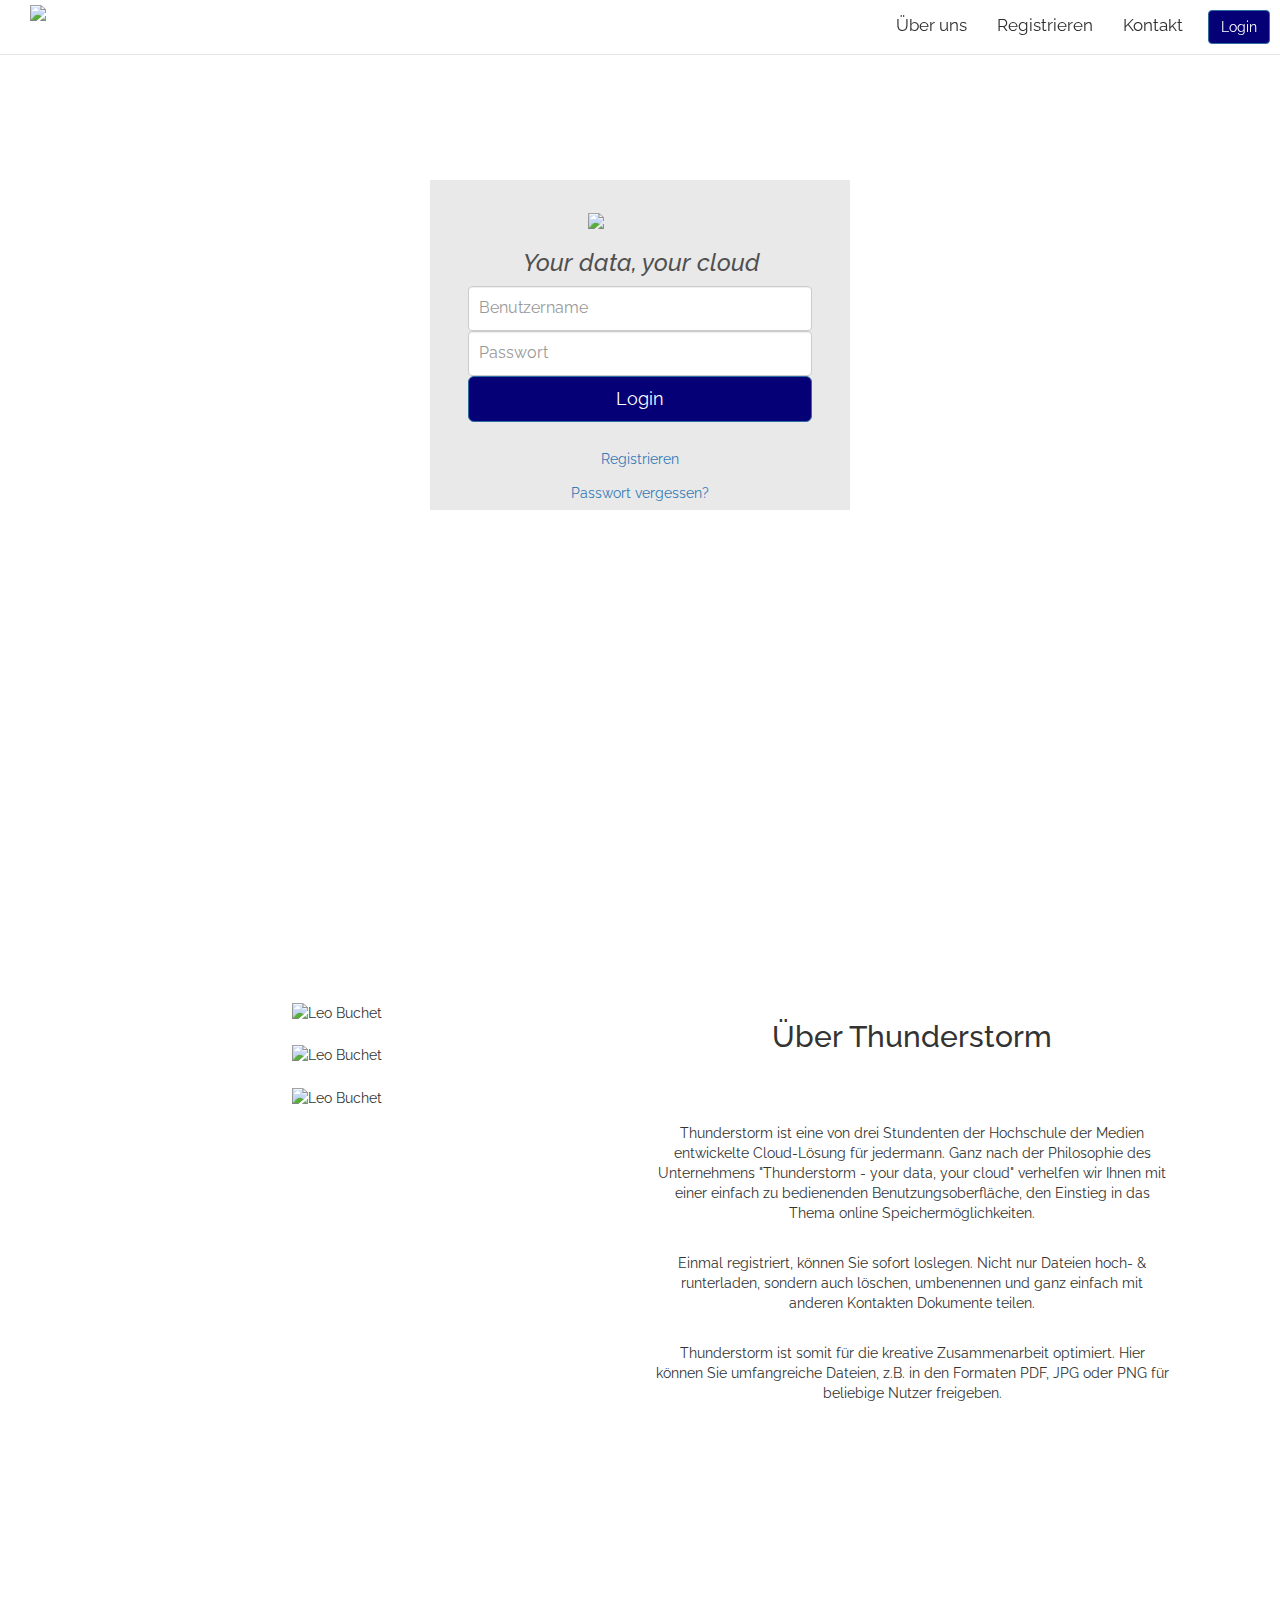
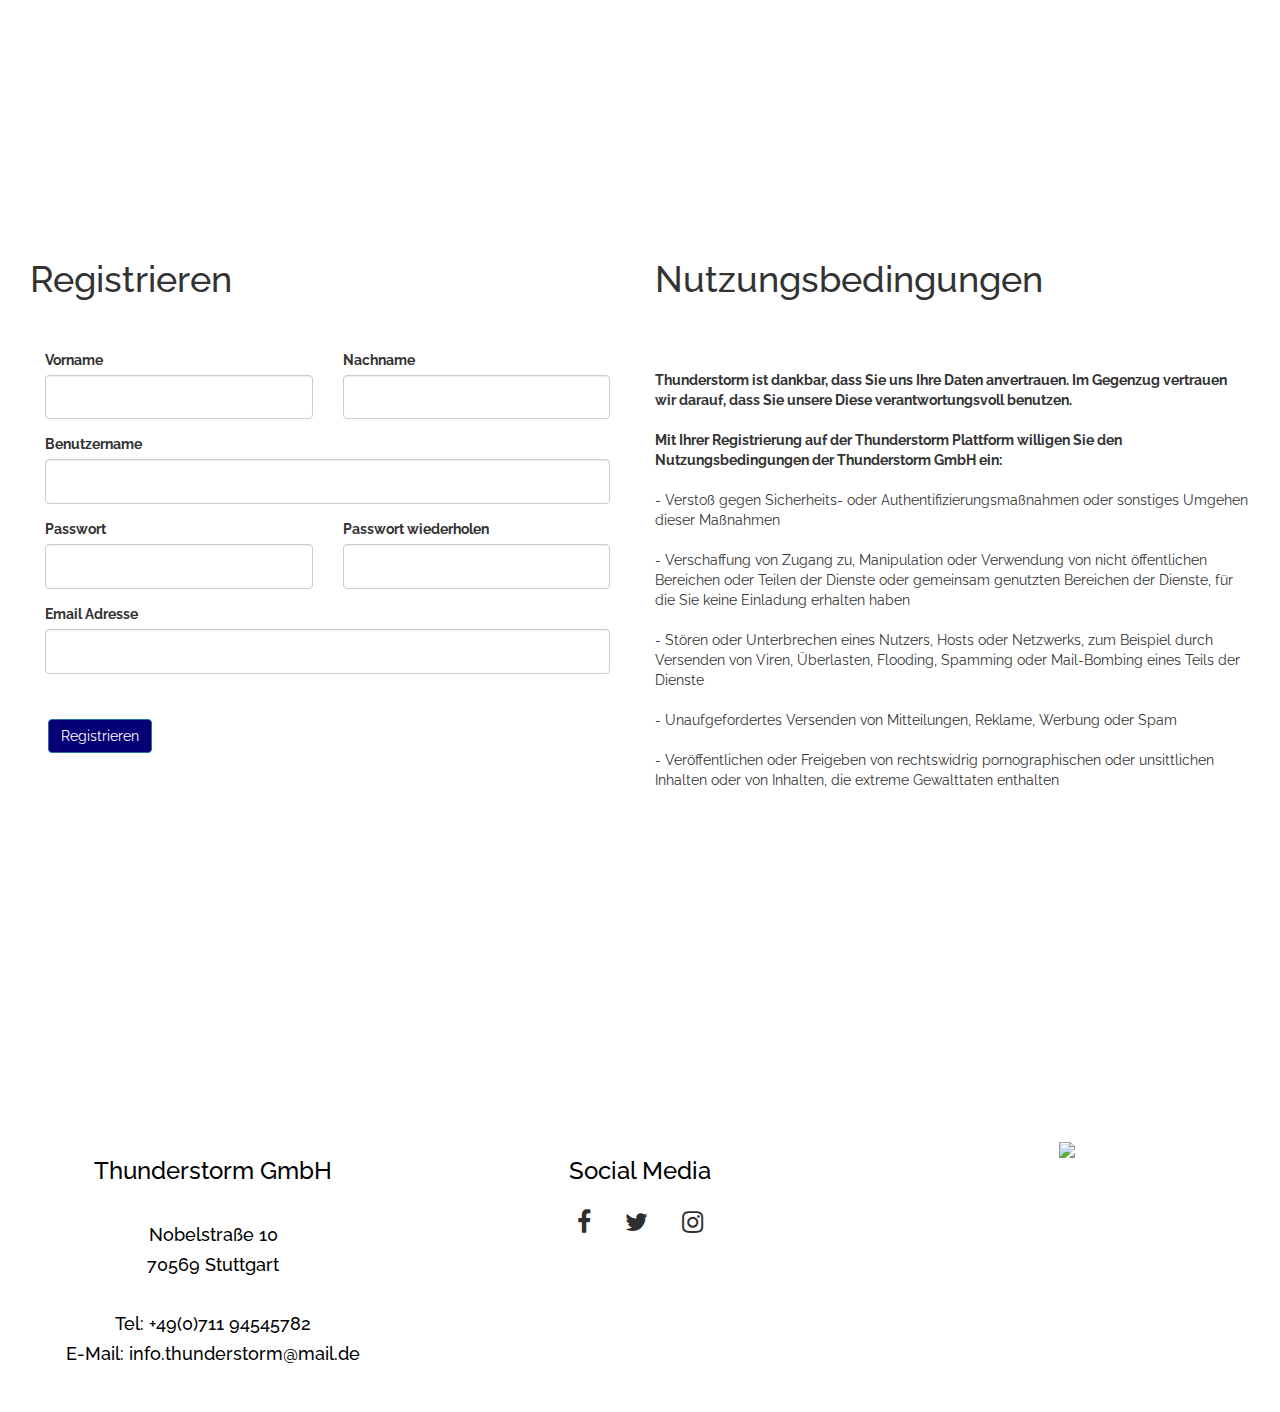
==== commit d5363201: "Add files via upload" ====
--- a/index.html
+++ b/index.html
@@ -12,139 +12,137 @@
 
 <body>
 
-<nav class="navbar navbar-default navbar-fixed-top" role="navigation">
+<nav class="navbar navbar-default navbar-fixed-top">
   <div class="container-fluid">
     <div class="navbar-header">
-      <button type="button" class="navbar-toggle" data-toggle="collapse" data-target="#navbar-collapse-main">
-        <span class="sr-only">Toggle navigation</span>
+      <button type="button" class="navbar-toggle" data-toggle="collapse" data-target="#navbar">
         <span class="icon-bar"></span>
         <span class="icon-bar"></span>
         <span class="icon-bar"></span>
       </button>
-      <a class="navbar-brand" href="#"><img class="bild1" src="bilder/Thunderstorm_Volllogo_Ohne-Hintergrund.png">
+      <a class="navbar-logo" href="#"><img class="bild1" src="bilder/Thunderstorm_Volllogo_Ohne-Hintergrund.png">
       </a>
     </div>
-    <div class="collapse navbar-collapse" id="navbar-collapse-main">
+    <div class="collapse navbar-collapse" id="navbar">
       <ul class="nav navbar-nav navbar-right">
-        <li><a id=navbar_aboutus href="#über">Über uns</a> </li>
-        <li><a id=navbar_register href="#register1">Registrieren</a> </li>
-        <li><a id=navbar_kontakt href="#bottom">Kontakt</a></li>
+        <li><a href="#über">Über uns</a> </li>
+        <li><a href="#register1">Registrieren</a> </li>
+        <li><a href="contactdo.php">Kontakt</a></li>
         <li> </li><a href="#"><button id="loginbutton" type="button" class="btn btn-primary">Login</button></a> </li>
       </ul>
     </div>
   </div>
 </nav>
 
-<div id = "home">
-  <div class="wrapper">
+<div id = "startseite">
     <div class="loginfeld">
     <form action="login_do.php" method="post" name="Login_Form" class="form-signin">
       <img id="loginimage" src="bilder/Thunderstorm_Teillogo.png">
       <h3 id="logintext">Your data, your cloud</h3>
 
 
-      <input type="text" class="form-control" name="username" placeholder="Benutzername" required="" autofocus="" />
-      <input type="password" class="form-control" name="password" placeholder="Passwort" required=""/>
-
-      <button class="btn btn-lg btn-primary btn-block"  name="Submit" value="Login" type="Submit">Login</button> <br>
+      <input type="text" class="form-control" name="username" placeholder="Benutzername"/>
+      <input type="password" class="form-control" name="password" placeholder="Passwort"/>
+
+      <button class="btn btn-lg btn-primary btn-block" id="loginbuttonbig"  name="Submit" value="Login" type="Submit">Login</button> <br>
 
 
     </form>
-      <a href="#register1" class="btn btn-secondary btn-block">Registrieren</a>
+      <a href="#register1" class="btn btn-link btn-block">Registrieren</a>
     <div style="text-align:center">
       <a id="password_forgot" href="password_forgot.html"><button class="btn btn-link">Passwort vergessen?</button></a>
     </div>
 
     </div>
   </div>
-</div>
+
 <a name="über"></a>
-
-<div class="padding" id="About">
-  <div class="container">
-
-    <div class="row">
-
-      <div class="col-sm-6" >
-
-        <img src="">
-      </div>
-      <div class="col-sm-6 text-center">
+<div id="About">
+  <div class="container-fluid">
+      <div class="col-md-2">
+      </div>
+      <div class="col-md-2" >
+        <img class="Leo" src="bilder/Leo.png" alt="Leo Buchet">
+        <img class="Leo" src="bilder/David.png" alt="Leo Buchet">
+        <img class="Leo" src="bilder/Tjard.png" alt="Leo Buchet">
+      </div>
+
+        <div class="col-md-2">
+        </div>
+      <div class="col-md-6 text-center">
         <br>
         <h2>Über Thunderstorm</h2>
         <br>
         <br>
         <br>
-        <p> Thunderstorm ist eine von drei Stundente der Hochschule der Medien entwickelte Cloud-Lösung für jedermann.
+        <p> Thunderstorm ist eine von drei Stundenten der Hochschule der Medien entwickelte Cloud-Lösung für jedermann.
           Ganz nach der Philosophie des Unternehmens "Thunderstorm - your data, your cloud" verhelfen wir Ihnen mit einer einfach zu bedienenden Benutzungsoberfläche,
-          den Einstieg in das Thema Online-Speicher möglichkeiten.
+          den Einstieg in das Thema online Speichermöglichkeiten.
           <br>
           <br>
 
           <p> Einmal registriert, können Sie sofort loslegen. Nicht nur Dateien hoch- & runterladen, sondern auch löschen,
-        umbenennen und ganz einfach via E-Mail Versand mit anderen Thunderstorm-Kontakten Dokumente freigeben.
+        umbenennen und ganz einfach mit anderen Kontakten Dokumente teilen.
         <br>
         <br>
 
         <p>Thunderstorm ist somit für die kreative Zusammenarbeit optimiert. Hier können Sie umfangreiche
         Dateien, z.B. in den Formaten PDF, JPG oder PNG für beliebige Nutzer freigeben.
       </div>
-    </div>
 
   </div>
 
 </div>
 
 
-<div id="fixed">
+<div id="register">
   <div class="container-fluid" >
     <a name="register1"></a>
-    <section class="container" >
       <form action="signupdo.php" method="post">
-      <div class="container-page" >
-        <div class="col-md-6">
-          <br>
-          <br>
-          <h1 class="dark-grey">Registrieren</h1>
+      <div>
+        <div class="col-lg-6">
+          <br>
+          <br>
+          <h1>Registrieren</h1>
           <br>
           <br>
           <div class="form-group col-lg-6">
-            <label>Vorname</label>
-            <input type="text" name="vorname" class="form-control" id="" value="">
+            <label class="control-label">Vorname</label>
+            <input type="text" name="vorname" class="form-control">
           </div>
 
 
           <div class="form-group col-lg-6" id="lastname">
-            <label>Nachname</label>
-            <input type="text" name="nachname" class="form-control" id="" value="">
+            <label class="control-label">Nachname</label>
+            <input type="text" name="nachname" class="form-control">
           </div>
           <br>
           <br>
 
           <div class="form-group col-lg-12">
-            <label>Benutzername</label>
-            <input type="text" name="username" class="form-control" id="" value="">
+            <label class="control-label">Benutzername</label>
+            <input type="text" name="username" class="form-control">
           </div>
           <br>
           <br>
 
           <div class="form-group col-lg-6">
-            <label>Passwort</label>
-            <input type="password" name="password" class="form-control" id="" value="">
+            <label class="control-label">Passwort</label>
+            <input type="password" name="password" class="form-control">
           </div>
           <br>
           <br>
 
           <div class="form-group col-lg-6">
-            <label>Passwort wiederholen</label>
-            <input type="password" name="passwordconfirm" class="form-control" id="" value="">
+            <label class="control-label">Passwort wiederholen</label>
+            <input type="password" name="passwordconfirm" class="form-control">
           </div>
           <br>
           <br>
 
           <div class="form-group col-lg-12">
-            <label>Email Adresse</label>
-            <input type="text" name="email" class="form-control" id="" value="">
+            <label class="control-label">Email Adresse</label>
+            <input type="email" name="email" class="form-control">
           </div>
           <br>
           <br>
@@ -155,20 +153,33 @@
 
         </div>
 
-        <div class="col-md-6">
-          <h3 class="dark-grey">Nutzungsbedingungen</h3>
+        <div class="col-lg-6">
+          <br>
+          <br>
+          <h1>Nutzungsbedingungen</h1>
+          <br>
+          <br>
+          <br>
           <p>
-            Lorem ipsum dolor sit amet, consetetur sadipscing elitr, sed diam nonumy eirmod tempor invidunt ut labore et dolore magna aliquyam erat, sed diam voluptua.
-          At vero eos et accusam et justo duo dolores et ea rebum. Stet clita kasd gubergren, no sea takimata sanctus est Lorem ipsum dolor sit amet. Lorem ipsum dolor sit amet,
-          consetetur sadipscing elitr, sed diam nonumy eirmod tempor invidunt ut labore et dolore magna aliquyam erat,
-          sed diam voluptua. At vero eos et accusam et justo duo dolores et ea rebum. Stet clita kasd gubergren, no sea takimata sanctus est Lorem ipsum dolor sit amet.
+            <b> Thunderstorm ist dankbar, dass Sie uns Ihre Daten anvertrauen. Im Gegenzug vertrauen wir darauf, dass Sie unsere Diese verantwortungsvoll benutzen. <br>
+            <br>
+            Mit Ihrer Registrierung auf der Thunderstorm Plattform willigen Sie den Nutzungsbedingungen der Thunderstorm GmbH ein: </b> <br>
+            <br>
+            - Verstoß gegen Sicherheits- oder Authentifizierungsmaßnahmen oder sonstiges Umgehen dieser Maßnahmen<br>
+            <br>
+            - Verschaffung von Zugang zu, Manipulation oder Verwendung von nicht öffentlichen Bereichen oder Teilen der Dienste oder gemeinsam genutzten Bereichen der Dienste, für die Sie keine Einladung erhalten haben<br>
+            <br>
+            - Stören oder Unterbrechen eines Nutzers, Hosts oder Netzwerks, zum Beispiel durch Versenden von Viren, Überlasten, Flooding, Spamming oder Mail-Bombing eines Teils der Dienste<br>
+            <br>
+            - Unaufgefordertes Versenden von Mitteilungen, Reklame, Werbung oder Spam<br>
+            <br>
+            - Veröffentlichen oder Freigeben von rechtswidrig pornographischen oder unsittlichen Inhalten oder von Inhalten, die extreme Gewalttaten enthalten<br>
           </p>
 
 
         </div>
       </div>
       </form>
-    </section>
   </div>
 </div>
 
@@ -184,14 +195,16 @@
       </div>
     <div class="col-sm-4">
       <h3>Social Media</h3>
-      <a href="#" class="fa fa-facebook"></a>
-      <a href="#" class="fa fa-twitter"></a>
-      <a href="#" class="fa fa-google"></a>
-      <a href="#" class="fa fa-instagram"></a>
+      <a href="https://www.facebook.com/Infothunderstorm-194163804553989/" class="fa fa-facebook"></a>
+      <a href="https://www.twitter.com/thunderstorm_tw" class="fa fa-twitter"></a>
+      <a href="https://www.instagram.com/info.thunderstorm/" class="fa fa-instagram"></a>
     </div>
     <div class="col-sm-4">
-      <img id="footerimage" src="bilder/Thunderstorm_weiss.png">
-    </div>
+      <a href="#">
+        <img id="footerimage" src="bilder/Thunderstorm_Teillogo.png">
+      </a>
+    </div>
+
   </div>
 </footer>
 
--- a/style.css
+++ b/style.css
@@ -1,6 +1,12 @@
-﻿html, body {
+﻿@import url('https://fonts.googleapis.com/css?family=Raleway:300,400,500,700,800');
+
+html, body {
     height:100%;
     width: 100%;
+}
+
+body {
+    font-family: 'Raleway', sans-serif;
 }
 
 .navbar {
@@ -9,7 +15,7 @@
     font-size: 1.2em;
 }
 
-.navbar-brand {
+.navbar-logo {
     min-height: 40px;
     padding: 0 15px 5px;
 }
@@ -34,7 +40,7 @@
     position: relative;
     width: 100%;
     background-size: cover;
-
+    padding: 80px
 }
 
 #Contact
@@ -49,10 +55,22 @@
 
 #loginbutton {
     margin: 10px;
-}
-
-
-#home {
+    background-color: #060076;
+}
+
+#loginbutton:hover {
+    background-color: #080099;
+}
+
+#loginbuttonbig {
+    background-color: #060076;
+}
+
+#loginbuttonbig:hover {
+    background-color: #080099;
+}
+
+#startseite {
     background: url(bilder/Startbild_1.jpg) repeat center center fixed;
     display: table;
     height: 100%;
@@ -72,11 +90,14 @@
     font-weight: 700;
 }
 
-.padding {
-    padding: 80px 0;
-}
-
-#fixed {
+
+.Leo {
+    width: 100%;
+    padding-left: 0%;
+    padding-top: 15%;
+}
+
+#register {
     background: url("bilder/desk-3139127_1920.jpg")no-repeat center center fixed;
     display: table;
     height: 100%;
@@ -88,7 +109,7 @@
 
 footer {
     width: 100%;
-    background-color: #e0e0e0;
+    background-color:rgba(255, 255, 255,0.9);
     padding:3% 5% 3% 5%;
     color: #000000;
 ;
@@ -97,7 +118,7 @@
 .fa {
     padding:15px;
     font-size: 25px;
-    color: #FFFFFF;
+    color: #2e2e2e;
 }
 
 .fa:hover {
@@ -108,10 +129,6 @@
     max-width: 150px;
 }
 
-.wrapper {
-    margin-top: 180px;
-    margin-bottom: 20px;
-}
 
 .form-signin {
     max-width: 420px;
@@ -133,19 +150,6 @@
     padding: 10px;
 }
 
-input[type="text"] {
-    margin-bottom: 0px;
-    border-bottom-left-radius: 0;
-    border-bottom-right-radius: 0;
-
-}
-
-input[type="password"] {
-    margin-bottom: 20px;
-    border-top-left-radius: 0;
-    border-top-right-radius: 0;
-}
-
 
  #loginimage {
      max-width: 25%;
@@ -167,25 +171,90 @@
 
 #password_forgotdo {
     margin-top: 20px;
+    background-color: #060076;
+}
+
+#password_forgotdo:hover {
+    background-color: #080099;
+}
+
+#password_renew {
+    margin-top: 20px;
+    background-color: #060076;
+}
+
+#password_renew:hover {
+    background-color: #080099;
 }
 
 .loginfeld {
     max-width: 420px;
     margin: 0 auto;
     background-color: rgba(224, 224, 224, 0.7);
-}
-
-
-
-#registerbutton
-
-{
+    margin-top: 180px;
+}
+
+
+
+#registerbutton {
     margin-left: 3%;
     margin-top: 5%;
-
+    background-color: #060076;
+}
+
+#registerbutton:hover {
+    background-color: #080099;
 }
 
 #footerimage {
-    margin-left: 35%;
+    text-align: center;
     max-width: 150px;
 }
+
+.fa-facebook:hover
+
+{
+    color: #060076;
+
+}
+
+.fa-twitter:hover
+
+{
+    color: #060076;
+
+}
+
+.fa-instagram:hover
+
+{
+    color: #060076;
+
+}
+.kontaktfeld {
+    max-width: 620px;
+    margin: 0 auto;
+    background-color: rgba(224, 224, 224, 0.7);
+    margin-top: 60px;
+}
+
+#formkontakt {
+    max-width: 520px;
+    margin: 0 auto;
+}
+
+.passwordconfirm {
+    text-align: center;
+    padding-top: 30px;
+    padding-bottom: 30px;
+    padding-left: 38px;
+    padding-right: 38px;
+    margin: 0 auto;
+}
+
+.passwordfeld{
+    max-width: 600px;
+    margin: 0 auto;
+    background-color: rgba(224, 224, 224, 0.7);
+    margin-top: 320px;
+}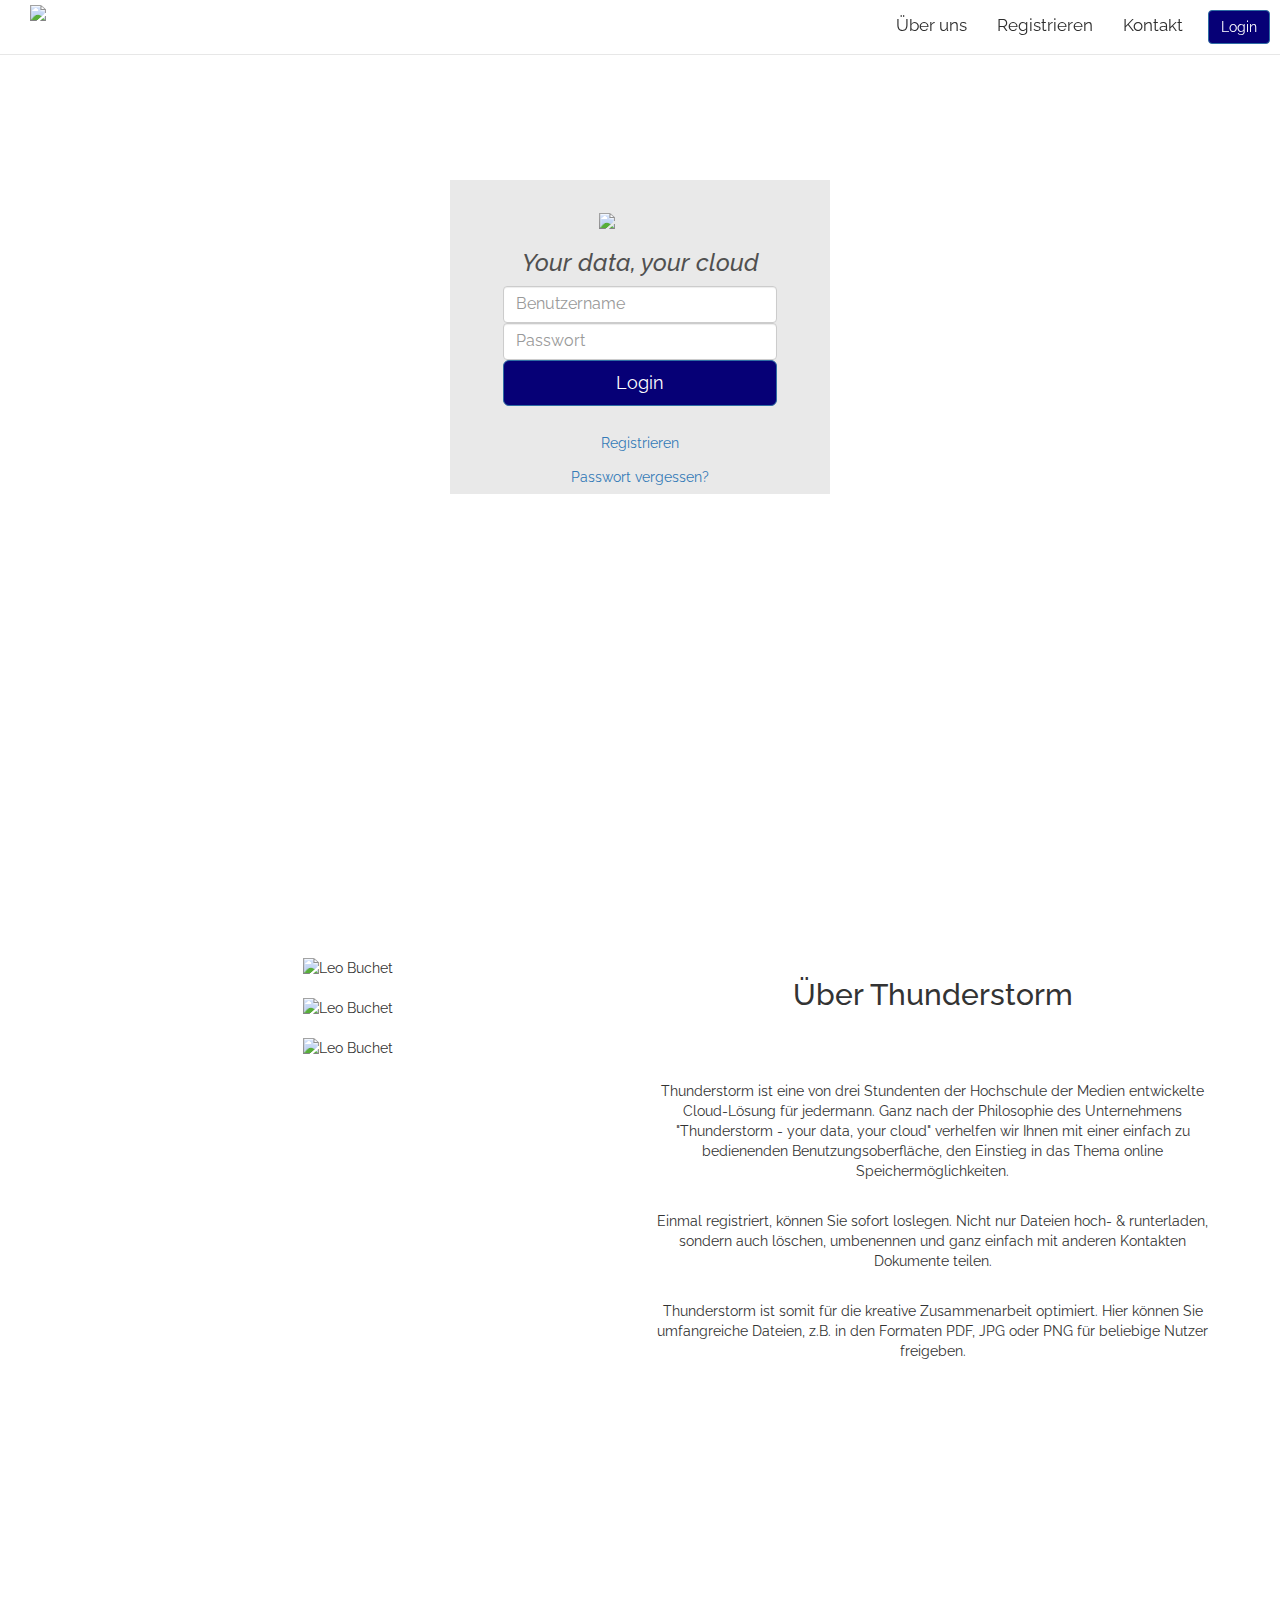
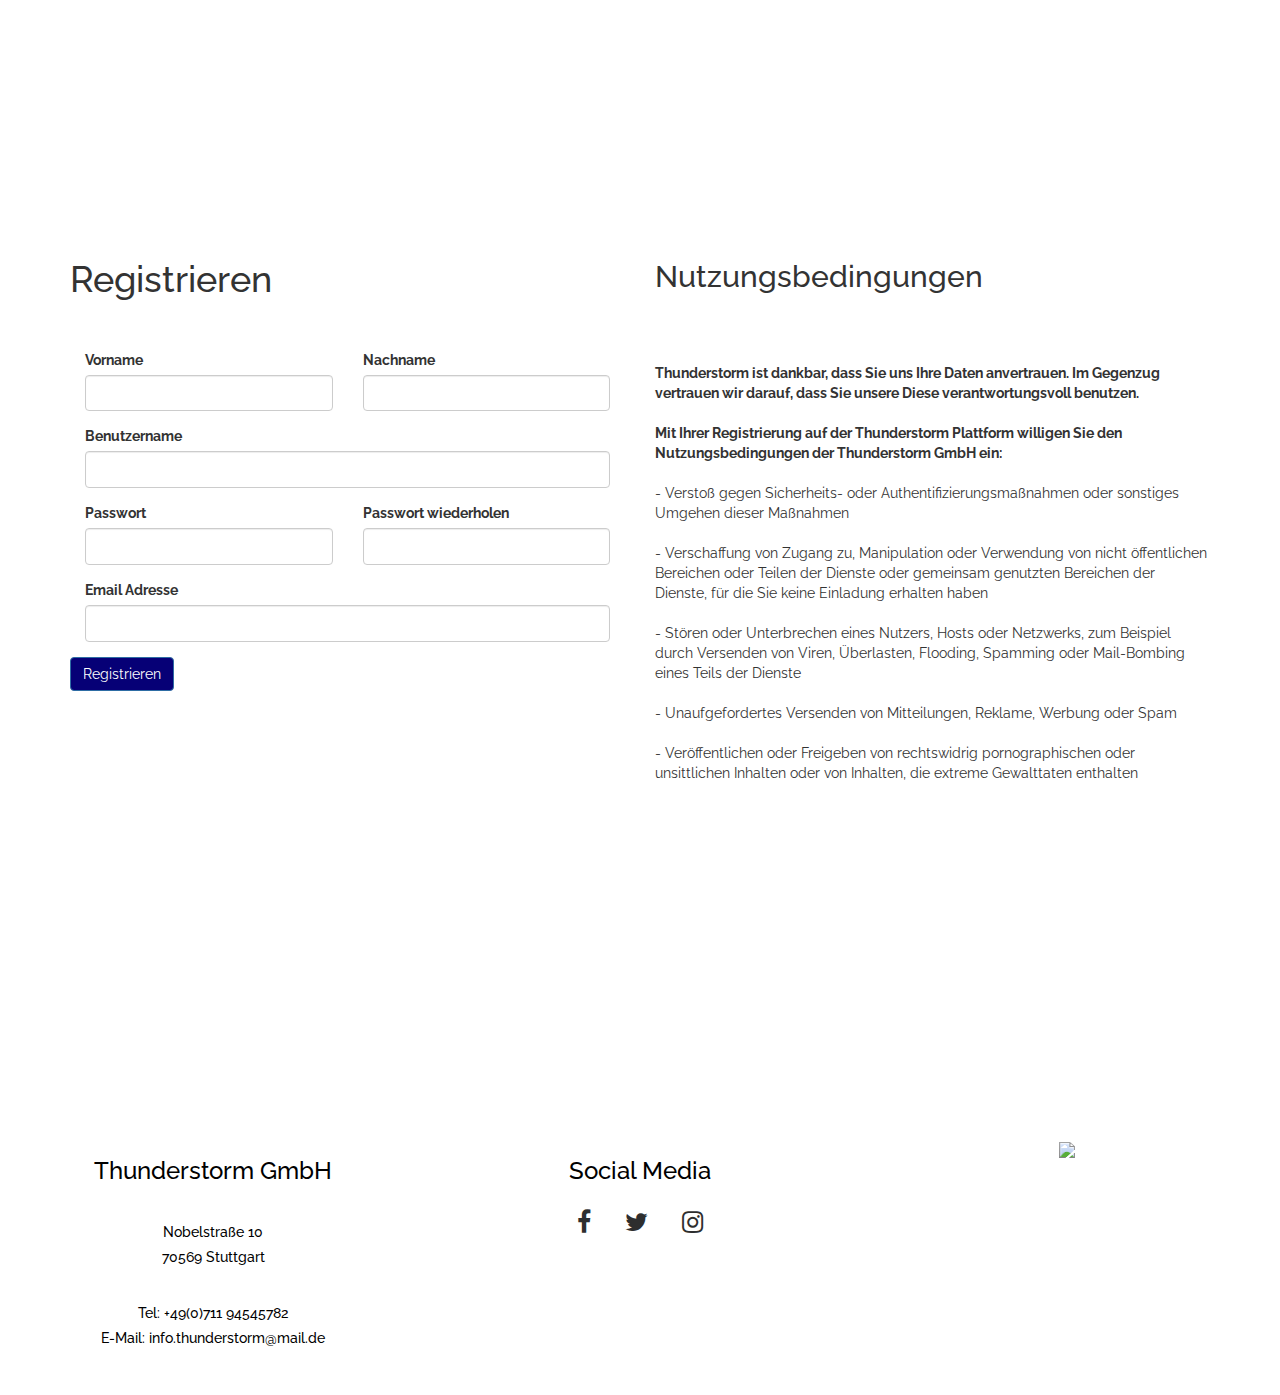
==== commit 19dbf09a: "Add files via upload" ====
--- a/index.html
+++ b/index.html
@@ -2,7 +2,7 @@
 <html>
 <head>
   <title>Thunderstorm</title>
-  <meta charset="UTF-8" name="viewport" content="width=device-width, initial-scale=1">
+  <meta charset="UTF-8" name="viewport" content="width=device-width, initial-scale=1.0">
   <link rel="stylesheet" href="https://maxcdn.bootstrapcdn.com/bootstrap/3.3.7/css/bootstrap.min.css">
   <link rel="stylesheet" href="https://cdnjs.cloudflare.com/ajax/libs/font-awesome/4.7.0/css/font-awesome.min.css">
   <script src="https://ajax.googleapis.com/ajax/libs/jquery/3.2.1/jquery.min.js"></script>
@@ -11,7 +11,6 @@
 </head>
 
 <body>
-
 <nav class="navbar navbar-default navbar-fixed-top">
   <div class="container-fluid">
     <div class="navbar-header">
@@ -35,7 +34,10 @@
 </nav>
 
 <div id = "startseite">
-    <div class="loginfeld">
+  <div class="container">
+      <div>
+  <div class="col-md-4"></div>
+    <div class="col-md-4" id="loginfeld">
     <form action="login_do.php" method="post" name="Login_Form" class="form-signin">
       <img id="loginimage" src="bilder/Thunderstorm_Teillogo.png">
       <h3 id="logintext">Your data, your cloud</h3>
@@ -54,93 +56,95 @@
     </div>
 
     </div>
-  </div>
+  <div class="col-md-4"></div>
+      </div>
+  </div>
+</div>
 
 <a name="über"></a>
 <div id="About">
-  <div class="container-fluid">
-      <div class="col-md-2">
-      </div>
-      <div class="col-md-2" >
-        <img class="Leo" src="bilder/Leo.png" alt="Leo Buchet">
-        <img class="Leo" src="bilder/David.png" alt="Leo Buchet">
-        <img class="Leo" src="bilder/Tjard.png" alt="Leo Buchet">
-      </div>
-
-        <div class="col-md-2">
-        </div>
-      <div class="col-md-6 text-center">
-        <br>
-        <h2>Über Thunderstorm</h2>
-        <br>
-        <br>
-        <br>
-        <p> Thunderstorm ist eine von drei Stundenten der Hochschule der Medien entwickelte Cloud-Lösung für jedermann.
-          Ganz nach der Philosophie des Unternehmens "Thunderstorm - your data, your cloud" verhelfen wir Ihnen mit einer einfach zu bedienenden Benutzungsoberfläche,
-          den Einstieg in das Thema online Speichermöglichkeiten.
-          <br>
-          <br>
+  <div class="container">
+    <div class="row">
+      <div>
+
+        <div class="col-sm-6 text-center" >
+          <img class="Leo" src="bilder/Leo.png" alt="Leo Buchet"><br>
+          <img class="Leo" src="bilder/David.png" alt="Leo Buchet"><br>
+          <img class="Leo" src="bilder/Tjard.png" alt="Leo Buchet">
+        </div>
+
+        <div class="col-sm-6 text-center">
+          <br>
+          <h2>Über Thunderstorm</h2>
+          <br>
+          <br>
+          <br>
+          <p> Thunderstorm ist eine von drei Stundenten der Hochschule der Medien entwickelte Cloud-Lösung für jedermann.
+            Ganz nach der Philosophie des Unternehmens "Thunderstorm - your data, your cloud" verhelfen wir Ihnen mit einer einfach zu bedienenden Benutzungsoberfläche,
+            den Einstieg in das Thema online Speichermöglichkeiten.
+            <br>
+            <br>
 
           <p> Einmal registriert, können Sie sofort loslegen. Nicht nur Dateien hoch- & runterladen, sondern auch löschen,
-        umbenennen und ganz einfach mit anderen Kontakten Dokumente teilen.
-        <br>
-        <br>
-
-        <p>Thunderstorm ist somit für die kreative Zusammenarbeit optimiert. Hier können Sie umfangreiche
-        Dateien, z.B. in den Formaten PDF, JPG oder PNG für beliebige Nutzer freigeben.
-      </div>
-
-  </div>
-
+            umbenennen und ganz einfach mit anderen Kontakten Dokumente teilen.
+            <br>
+            <br>
+
+          <p>Thunderstorm ist somit für die kreative Zusammenarbeit optimiert. Hier können Sie umfangreiche
+            Dateien, z.B. in den Formaten PDF, JPG oder PNG für beliebige Nutzer freigeben.
+        </div>
+      </div>
+    </div>
+  </div>
 </div>
 
 
 <div id="register">
-  <div class="container-fluid" >
+  <div class="container" >
+    <div class="row">
     <a name="register1"></a>
-      <form action="signupdo.php" method="post">
-      <div>
-        <div class="col-lg-6">
+        <div class="col-sm-6">
+          <form action="signupdo.php" method="post" class="form-register">
           <br>
           <br>
           <h1>Registrieren</h1>
           <br>
           <br>
-          <div class="form-group col-lg-6">
+          <div class="form-group col-md-6">
             <label class="control-label">Vorname</label>
             <input type="text" name="vorname" class="form-control">
           </div>
 
 
-          <div class="form-group col-lg-6" id="lastname">
+          <div class="form-group col-md-6" id="lastname">
             <label class="control-label">Nachname</label>
             <input type="text" name="nachname" class="form-control">
           </div>
           <br>
           <br>
 
-          <div class="form-group col-lg-12">
+          <div class="form-group col-md-12">
             <label class="control-label">Benutzername</label>
             <input type="text" name="username" class="form-control">
           </div>
           <br>
           <br>
 
-          <div class="form-group col-lg-6">
+          <div class="form-group col-md-6">
             <label class="control-label">Passwort</label>
             <input type="password" name="password" class="form-control">
           </div>
           <br>
           <br>
 
-          <div class="form-group col-lg-6">
+          <div class="form-group col-md-6">
             <label class="control-label">Passwort wiederholen</label>
             <input type="password" name="passwordconfirm" class="form-control">
           </div>
           <br>
           <br>
 
-          <div class="form-group col-lg-12">
+          <div class="form-group col-md-12">
             <label class="control-label">Email Adresse</label>
             <input type="email" name="email" class="form-control">
           </div>
@@ -149,14 +153,13 @@
 
 
           <button id="registerbutton" type="submit" class="btn btn-primary" value="Senden">Registrieren</button>
-
-
-        </div>
-
-        <div class="col-lg-6">
-          <br>
-          <br>
-          <h1>Nutzungsbedingungen</h1>
+      </form>
+        </div>
+
+        <div class="col-sm-6">
+          <br>
+          <br>
+          <h2>Nutzungsbedingungen</h2>
           <br>
           <br>
           <br>
@@ -179,19 +182,19 @@
 
         </div>
       </div>
-      </form>
   </div>
 </div>
+
 
 <footer class="container-fluid text-center">
   <a name="bottom"></a>
   <div class="row">
     <div class="col-sm-4">
       <h3>Thunderstorm GmbH</h3> <br>
-      <h4>Nobelstraße 10 </h4>
-      <h4>70569 Stuttgart</h4> <br>
-      <h4> Tel: +49(0)711 94545782 </h4>
-      <h4> E-Mail: info.thunderstorm@mail.de</h4>
+      <h5>Nobelstraße 10 </h5>
+      <h5>70569 Stuttgart</h5> <br>
+      <h5> Tel: +49(0)711 94545782 </h5>
+      <h5> E-Mail: info.thunderstorm@mail.de</h5>
       </div>
     <div class="col-sm-4">
       <h3>Social Media</h3>
@@ -209,6 +212,5 @@
 </footer>
 
 
-
 </body>
 </html>--- a/style.css
+++ b/style.css
@@ -39,8 +39,8 @@
     display: table;
     position: relative;
     width: 100%;
-    background-size: cover;
-    padding: 80px
+    padding-top: 3%;
+    padding-bottom: 2%;
 }
 
 #Contact
@@ -71,46 +71,35 @@
 }
 
 #startseite {
-    background: url(bilder/Startbild_1.jpg) repeat center center fixed;
-    display: table;
-    height: 100%;
-    position: relative;
-    width: 100%;
+    background: url(bilder/Startbild_1.jpg)  repeat center center fixed;
+    height: 100%;
     background-size: cover;
-}
-
-.landing-text {
-    display: table-cell;
-    text-align: center;
-    vertical-align: middle;
-}
-
-.landing-text h1 {
-    font-size: 500%;
-    font-weight: 700;
-}
+    display: table;
+    position: relative;
+    width: 100%;
+}
+
 
 
 .Leo {
-    width: 100%;
-    padding-left: 0%;
-    padding-top: 15%;
+    padding-top: 20px;
+    width: 200px;
 }
 
 #register {
-    background: url("bilder/desk-3139127_1920.jpg")no-repeat center center fixed;
-    display: table;
-    height: 100%;
-    position: relative;
-    width: 100%;
+    background: url("bilder/desk-3139127_1920.jpg") no-repeat center center fixed;
+    height: 100%;
     background-size: cover;
-}
+    display: table;
+    position: relative;
+    width: 100%;
+    }
 
 
 footer {
     width: 100%;
     background-color:rgba(255, 255, 255,0.9);
-    padding:3% 5% 3% 5%;
+    padding:3% 3%;
     color: #000000;
 ;
 }
@@ -131,7 +120,6 @@
 
 
 .form-signin {
-    max-width: 420px;
     padding-top: 30px;
     padding-left: 38px;
     padding-right: 38px;
@@ -147,7 +135,6 @@
     position: relative;
     font-size: 16px;
     height: auto;
-    padding: 10px;
 }
 
 
@@ -157,9 +144,11 @@
  }
 
  #logintext {
-     margin-left: 16%;
+     margin-left: auto;
+     margin-right: auto;
      color: rgba(80,80,80,1);
      font-style: italic;
+     text-align: center;
  }
 
  #password_forgot {
@@ -187,9 +176,7 @@
     background-color: #080099;
 }
 
-.loginfeld {
-    max-width: 420px;
-    margin: 0 auto;
+#loginfeld {
     background-color: rgba(224, 224, 224, 0.7);
     margin-top: 180px;
 }
@@ -197,8 +184,6 @@
 
 
 #registerbutton {
-    margin-left: 3%;
-    margin-top: 5%;
     background-color: #060076;
 }
 
@@ -257,4 +242,12 @@
     margin: 0 auto;
     background-color: rgba(224, 224, 224, 0.7);
     margin-top: 320px;
+}
+
+.form-register {
+    margin: 0 auto;
+}
+
+#weiter {
+    background-color: #060076;
 }